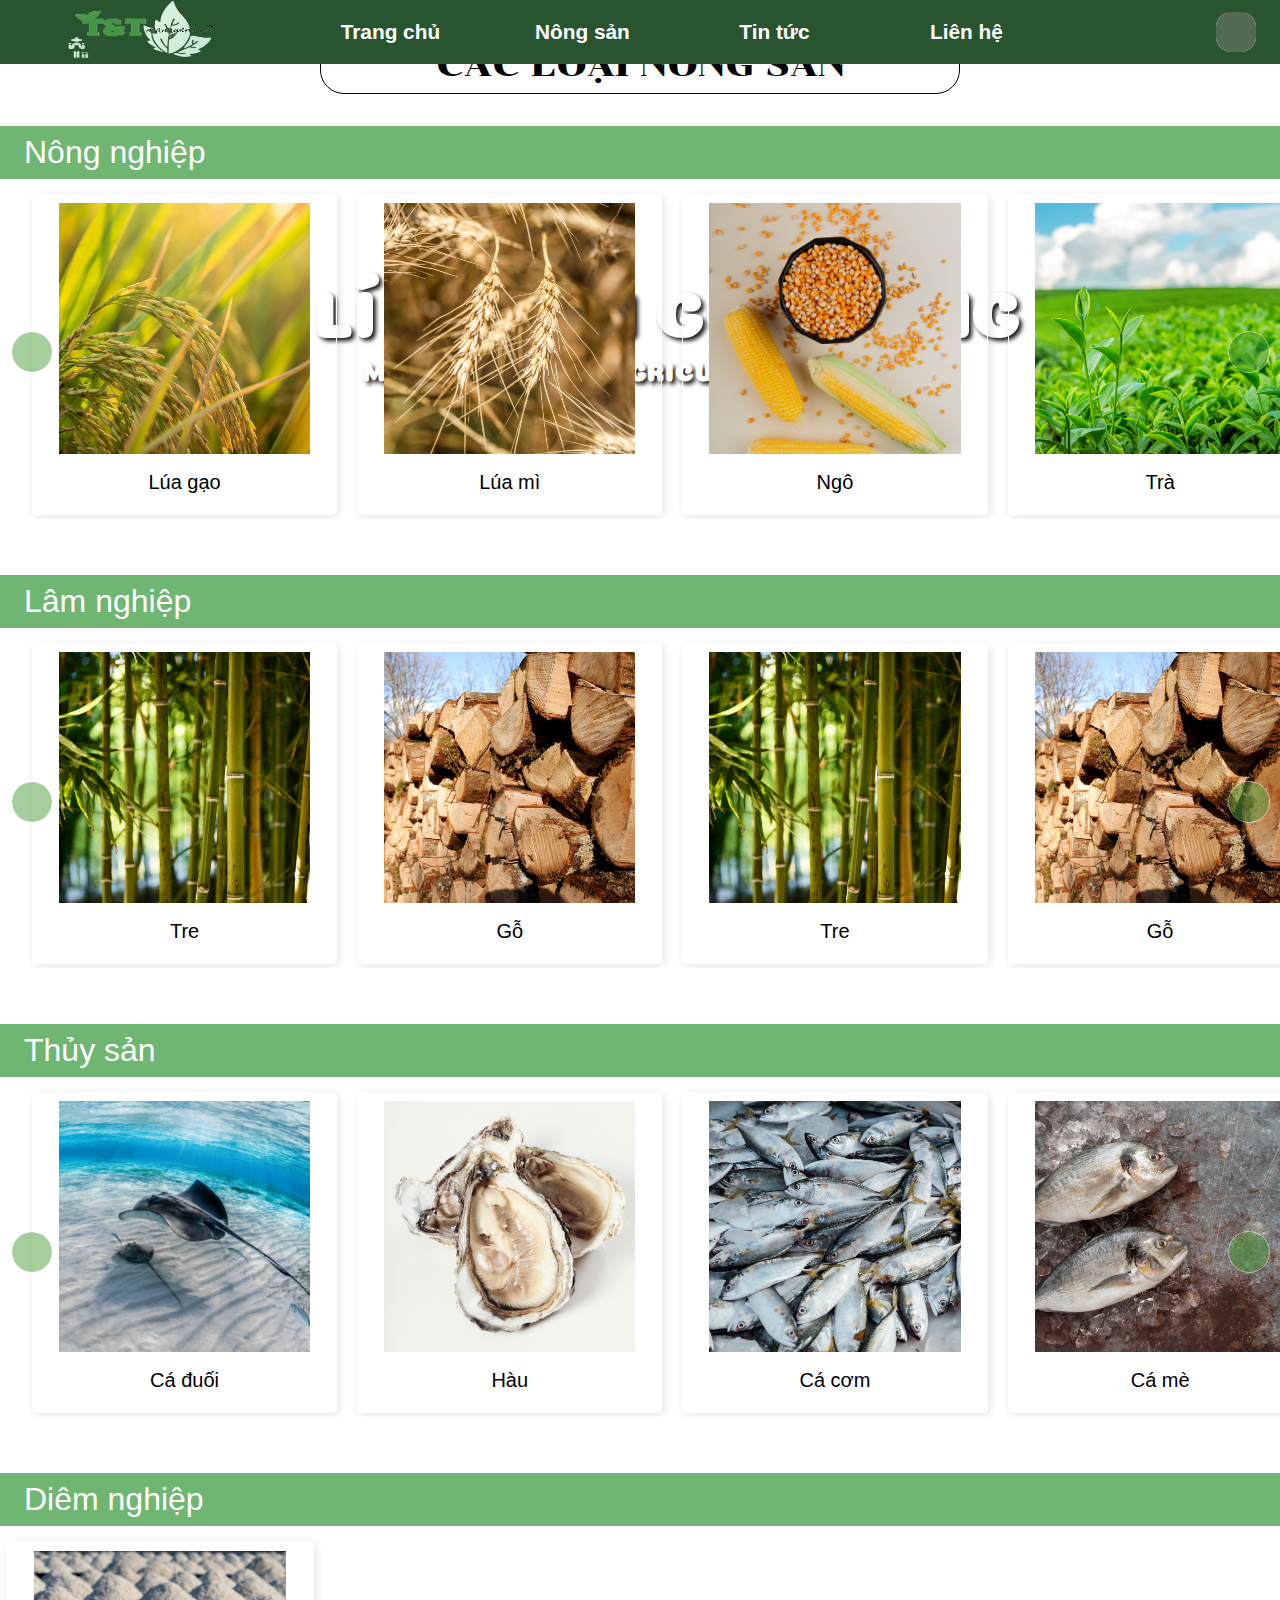
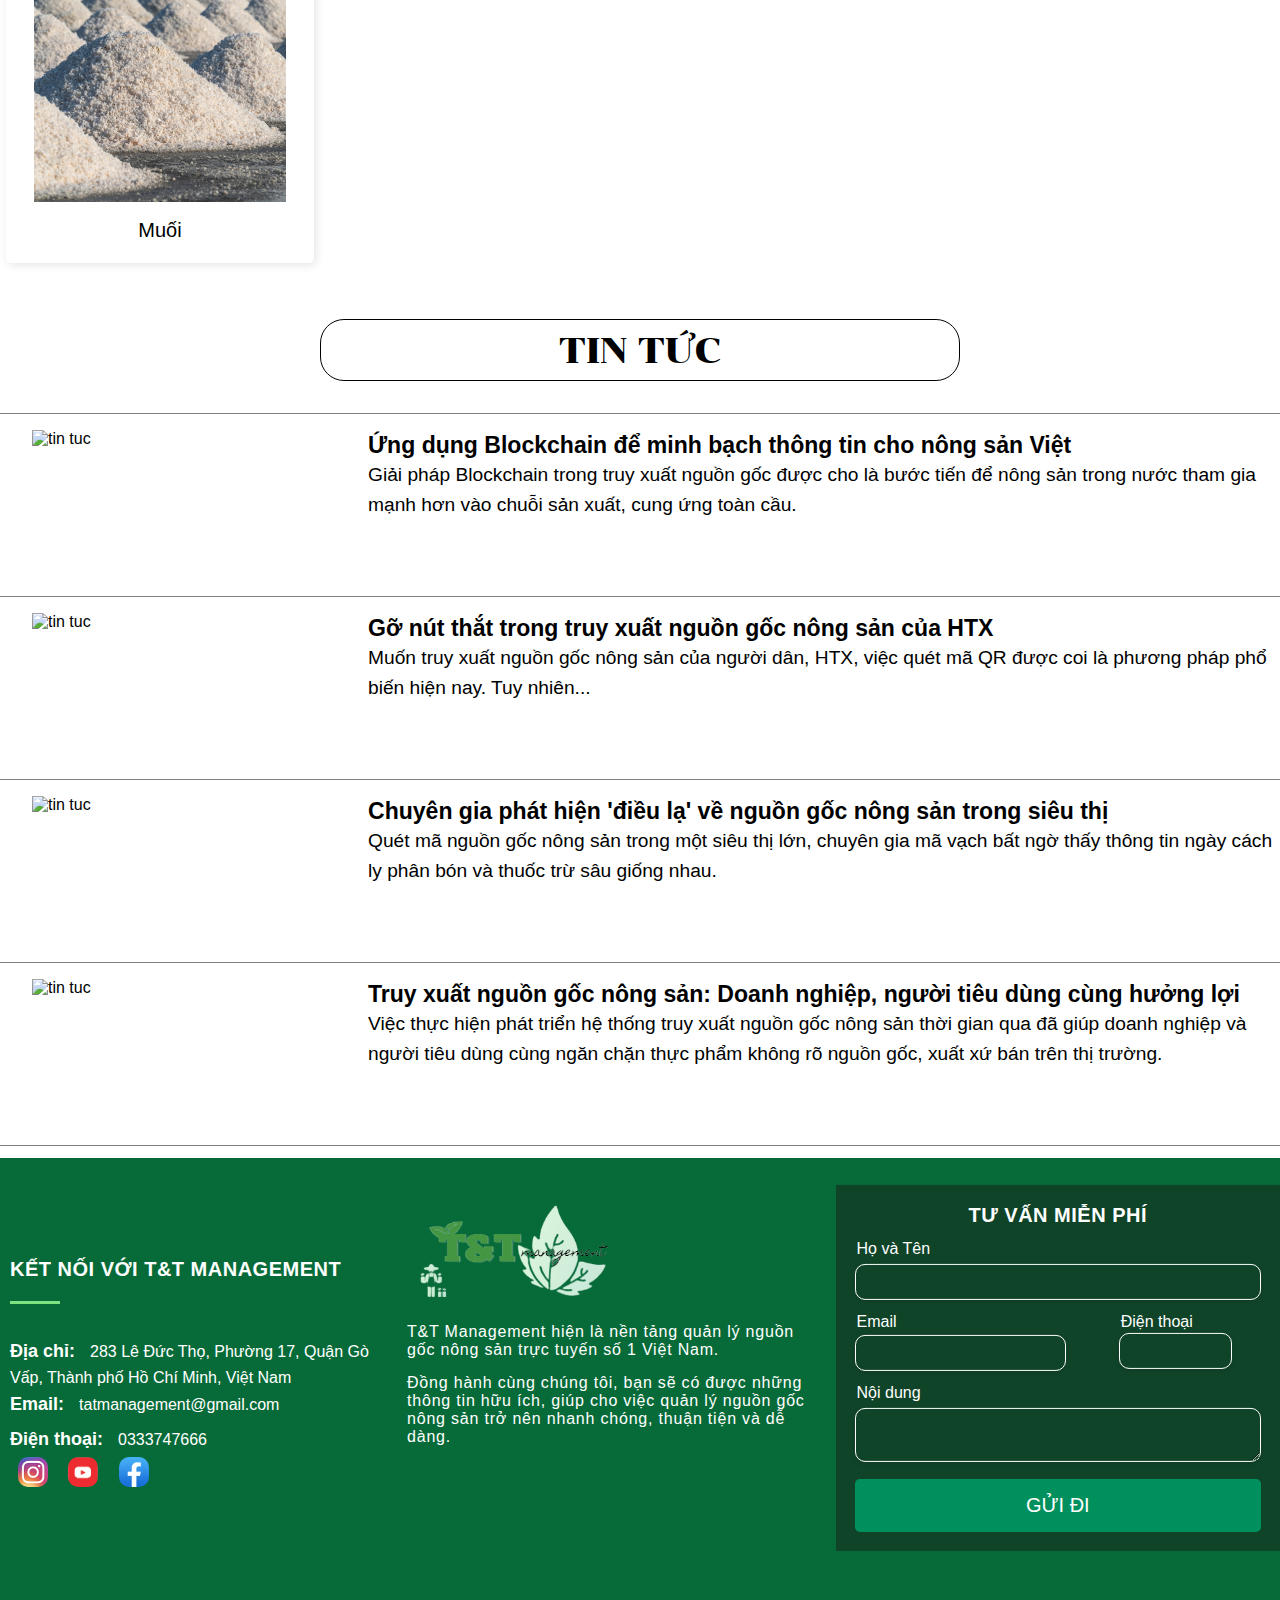
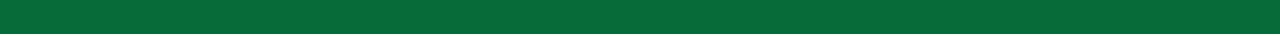
==== index.html @ 68977197 "vegbox" ====
<!DOCTYPE html>
<html>
    <head>
        <title>QUẢN LÍ NGUỒN GỐC NÔNG SẢN</title>
        <meta charset="UTF-8">
        <meta name="keywords" content="nông sản, quản lí nguồn gốc nông sản">
        <meta http-equiv="X-UA-Compatible" content="IE=edge">
        <meta name="viewport" content="width=device-width, initial-scale=1">
        <link rel="shortcut icon" href="assets/images/main-logo.png">
        <script src="https://kit.fontawesome.com/34b4244ac8.js" crossorigin="anonymous"></script>
        <link rel="stylesheet" href="assets/css/index.css">
        <script src="https://code.jquery.com/jquery-3.7.0.js" integrity="sha256-JlqSTELeR4TLqP0OG9dxM7yDPqX1ox/HfgiSLBj8+kM=" crossorigin="anonymous"></script>
    </head>

    <body>
       <header class="flex">
            <input type="checkbox" id="check">
            <label for="check" class="menu-button">
                <i class="fa-solid fa-bars" id="open"></i>
                <i class="fa-solid fa-xmark" id="close"></i>
            </label>
            <div class="main-logo">
                <img src="assets/images/main-logo.png" alt="LOGO-IMG">
            </div>
            <nav>
                <ul class="menu flex">
                    <li><a href="index.html">Trang chủ</a></li>
                    <li>
                        <a href="#">Nông sản</a>
                        <ul class="list">
                            <li><a href="#nong">Nông nghiệp</a></li>
                            <li><a href="#lam">Lâm nghiệp</a></li>
                            <li><a href="#thuy">Thủy sản</a></li>
                            <li><a href="#diem">Diêm nghiệp</a></li>
                        </ul>
                    </li>
                    <li><a href="news.html">Tin tức</a></li>
                    <li><a href="contact.html">Liên hệ</a></li>
                </ul>
            </nav>
            <div class="search-space">
                <form class="search-form">
                    <input class="search-input" type="text" name="search" placeholder="Tìm kiếm">
                    <button class="search-button" type="submit">
                        <i class="fa-solid fa-magnifying-glass" style="color: #ffffff;"></i>
                    </button>
                </form>                  
            </div>
       </header>
       <section class="intro">
            <div class="title">
                <div class="vn-title">QUẢN LÍ NGUỒN GỐC NÔNG SẢN</div>
                <div class="el-title">MANAGEMENT OF AGRICULTURAL ORIGIN</div>
            </div>
       </section>
       <section class="agri">
       <div class="sep">CÁC LOẠI NÔNG SẢN</div>
        <div class="veg box" id="nong">
            <div class="veg-title">Nông nghiệp</div>
            <div class="vegContainer">
                <div class="vegSlider">
                    <div class="vegitems flex">
                        <div class="col">
                                <a target="_blank" href="https://niengiamnongnghiep.vn/cay-lua-co-nguon-goc-tu-dau.html#:~:text=B%E1%BA%AFt%20%C4%91%E1%BA%A7u%20t%E1%BB%AB%20Trung%20Qu%E1%BB%91c%20v%C3%A0%20c%C3%A1c%20khu,T%C3%A2y%20Ban%20Nha%20%C4%91%E1%BA%BFn%20Trung%20v%C3%A0%20Nam%20M%E1%BB%B9.">
                                    <div class="box-image">
                                        <img src="assets/images/nông nghiệp/piece-golden-rice-rice-waiting-be-harvested.jpg" alt="Lúa">
                                    </div>
                                    <div class="box-content">Lúa gạo</div>                           
                                </a>
                        </div>
                        <div class="col">
                                <a target="_blank" href="https://vi.wikipedia.org/wiki/L%C3%BAa_m%C3%AC">
                                    <div class="box-image">
                                        <img src="assets/images/nông nghiệp/ears-wheat-close-up-field-concept-farming-nature.jpg" alt="Lúa mì">
                                    </div>
                                    <div class="box-content">Lúa mì</div>                           
                                </a>
                        </div>
                        <div class="col">
                                <a target="_blank" href="https://vi.wikipedia.org/wiki/Ng%C3%B4#:~:text=C%C3%A2y%20ng%C3%B4%20%C4%91%C6%B0%E1%BB%A3c%20du%20nh%E1%BA%ADp%20v%C3%A0o%20Vi%E1%BB%87t%20Nam,v%C3%A0%20c%C3%A1c%20v%C3%B9ng%20ph%E1%BB%A5%20c%E1%BA%ADn%29.%20%5Bc%E1%BA%A7n%20d%E1%BA%ABn%20ngu%E1%BB%93n%5D">
                                    <div class="box-image">
                                        <img src="assets/images/nông nghiệp/top-view-pot-full-corn-seeds-corns-white-surface.jpg" alt="Ngô">
                                    </div>
                                    <div class="box-content">Ngô</div>                           
                                </a>
                        </div>
                        <div class="col">
                                <a target="_blank" href="https://olongha.com/nguon-goc-cua-tra/">
                                    <div class="box-image">
                                        <img src="assets/images/nông nghiệp/green-tea-bud-leaves-green-tea-plantations-morning.jpg" alt="Trà">
                                    </div>
                                    <div class="box-content">Trà</div>                           
                                </a>
                        </div>
                    </div> 
                    <div class="vegitems flex">
                        <div class="col">
                                <a target="_blank" href="https://vi.wikipedia.org/wiki/L%C3%BAa_m%C3%AC">
                                    <div class="box-image">
                                        <img src="assets/images/nông nghiệp/ears-wheat-close-up-field-concept-farming-nature.jpg" alt="Lúa mì">
                                    </div>
                                    <div class="box-content">Lúa mì</div>                           
                                </a>
                        </div>
                        <div class="col">
                            <a target="_blank" href="https://niengiamnongnghiep.vn/cay-lua-co-nguon-goc-tu-dau.html#:~:text=B%E1%BA%AFt%20%C4%91%E1%BA%A7u%20t%E1%BB%AB%20Trung%20Qu%E1%BB%91c%20v%C3%A0%20c%C3%A1c%20khu,T%C3%A2y%20Ban%20Nha%20%C4%91%E1%BA%BFn%20Trung%20v%C3%A0%20Nam%20M%E1%BB%B9.">
                                <div class="box-image">
                                    <img src="assets/images/nông nghiệp/piece-golden-rice-rice-waiting-be-harvested.jpg" alt="Lúa">
                                </div>
                                <div class="box-content">Lúa gạo</div>                           
                            </a>
                        </div>
                        <div class="col">
                            <a target="_blank" href="https://olongha.com/nguon-goc-cua-tra/">
                                <div class="box-image">
                                    <img src="assets/images/nông nghiệp/green-tea-bud-leaves-green-tea-plantations-morning.jpg" alt="Trà">
                                </div>
                                <div class="box-content">Trà</div>                           
                            </a>
                        </div>
                        <div class="col">
                                <a target="_blank" href="https://vi.wikipedia.org/wiki/Ng%C3%B4#:~:text=C%C3%A2y%20ng%C3%B4%20%C4%91%C6%B0%E1%BB%A3c%20du%20nh%E1%BA%ADp%20v%C3%A0o%20Vi%E1%BB%87t%20Nam,v%C3%A0%20c%C3%A1c%20v%C3%B9ng%20ph%E1%BB%A5%20c%E1%BA%ADn%29.%20%5Bc%E1%BA%A7n%20d%E1%BA%ABn%20ngu%E1%BB%93n%5D">
                                    <div class="box-image">
                                        <img src="assets/images/nông nghiệp/top-view-pot-full-corn-seeds-corns-white-surface.jpg" alt="Ngô">
                                    </div>
                                    <div class="box-content">Ngô</div>                           
                                </a>
                        </div>   
                    </div>
                    <div class="vegitems flex">
                        <div class="col">
                            <a target="_blank" href="https://olongha.com/nguon-goc-cua-tra/">
                                <div class="box-image">
                                    <img src="assets/images/nông nghiệp/green-tea-bud-leaves-green-tea-plantations-morning.jpg" alt="Trà">
                                </div>
                                <div class="box-content">Trà</div>                           
                            </a>
                        </div>
                        <div class="col">
                                <a target="_blank" href="https://vi.wikipedia.org/wiki/L%C3%BAa_m%C3%AC">
                                    <div class="box-image">
                                        <img src="assets/images/nông nghiệp/ears-wheat-close-up-field-concept-farming-nature.jpg" alt="Lúa mì">
                                    </div>
                                    <div class="box-content">Lúa mì</div>                           
                                </a>
                        </div>
                        <div class="col">
                            <a target="_blank" href="https://niengiamnongnghiep.vn/cay-lua-co-nguon-goc-tu-dau.html#:~:text=B%E1%BA%AFt%20%C4%91%E1%BA%A7u%20t%E1%BB%AB%20Trung%20Qu%E1%BB%91c%20v%C3%A0%20c%C3%A1c%20khu,T%C3%A2y%20Ban%20Nha%20%C4%91%E1%BA%BFn%20Trung%20v%C3%A0%20Nam%20M%E1%BB%B9.">
                                <div class="box-image">
                                    <img src="assets/images/nông nghiệp/piece-golden-rice-rice-waiting-be-harvested.jpg" alt="Lúa">
                                </div>
                                <div class="box-content">Lúa gạo</div>                           
                            </a>
                        </div>
                        <div class="col">
                                <a target="_blank" href="https://vi.wikipedia.org/wiki/Ng%C3%B4#:~:text=C%C3%A2y%20ng%C3%B4%20%C4%91%C6%B0%E1%BB%A3c%20du%20nh%E1%BA%ADp%20v%C3%A0o%20Vi%E1%BB%87t%20Nam,v%C3%A0%20c%C3%A1c%20v%C3%B9ng%20ph%E1%BB%A5%20c%E1%BA%ADn%29.%20%5Bc%E1%BA%A7n%20d%E1%BA%ABn%20ngu%E1%BB%93n%5D">
                                    <div class="box-image">
                                        <img src="assets/images/nông nghiệp/top-view-pot-full-corn-seeds-corns-white-surface.jpg" alt="Ngô">
                                    </div>
                                    <div class="box-content">Ngô</div>                           
                                </a>
                        </div>
                        
                    </div>
                </div>
            </div>
            
            <div class="btn flex">
                <i id="left" class="fa-solid fa-angle-left"></i>
                <i id="right" class="fa-solid fa-angle-right"></i>
            </div>
        </div>
        <div class="veg box" id="lam">
                <div class="veg-title" >Lâm nghiệp</div>
                <div class="vegContainertwo">
                    <div class="vegSlidertwo">
                        <div class="vegitemstwo flex">
                            <div class="col">
                                <a target="_blank" href="https://khbvptr.vn/cay-tre/">
                                    <div class="box-image">
                                        <img src="assets/images/lâm nghiệp/green-bamboo-forest-daylight.jpg" alt="Tre">
                                    </div>
                                    <div class="box-content">Tre</div>                           
                                </a>
                            </div>
                            <div class="col">
                                <a target="_blank" href="https://vi.wikipedia.org/wiki/G%E1%BB%97">
                                    <div class="box-image">
                                        <img src="assets/images/lâm nghiệp/stack-lot-chopped-firewood-ready-cold-winter.jpg" alt="Gỗ">
                                    </div>
                                    <div class="box-content">Gỗ</div>                           
                                </a>
                            </div>
                            <div class="col">
                                <a target="_blank" href="https://khbvptr.vn/cay-tre/">
                                    <div class="box-image">
                                        <img src="assets/images/lâm nghiệp/green-bamboo-forest-daylight.jpg" alt="Tre">
                                    </div>
                                    <div class="box-content">Tre</div>                           
                                </a>
                            </div>
                            <div class="col">
                                <a target="_blank" href="https://vi.wikipedia.org/wiki/G%E1%BB%97">
                                    <div class="box-image">
                                        <img src="assets/images/lâm nghiệp/stack-lot-chopped-firewood-ready-cold-winter.jpg" alt="Gỗ">
                                    </div>
                                    <div class="box-content">Gỗ</div>                           
                                </a>
                            </div>
                        </div> 
                        <div class="vegitemstwo flex">
                            <div class="col">
                                <a target="_blank" href="https://khbvptr.vn/cay-tre/">
                                    <div class="box-image">
                                        <img src="assets/images/lâm nghiệp/green-bamboo-forest-daylight.jpg" alt="Tre">
                                    </div>
                                    <div class="box-content">Tre</div>                           
                                </a>
                            </div>
                            <div class="col">
                                <a target="_blank" href="https://vi.wikipedia.org/wiki/G%E1%BB%97">
                                    <div class="box-image">
                                        <img src="assets/images/lâm nghiệp/stack-lot-chopped-firewood-ready-cold-winter.jpg" alt="Gỗ">
                                    </div>
                                    <div class="box-content">Gỗ</div>                           
                                </a>
                            </div>
                            <div class="col">
                                <a target="_blank" href="https://khbvptr.vn/cay-tre/">
                                    <div class="box-image">
                                        <img src="assets/images/lâm nghiệp/green-bamboo-forest-daylight.jpg" alt="Tre">
                                    </div>
                                    <div class="box-content">Tre</div>                           
                                </a>
                            </div>
                            <div class="col">
                                <a target="_blank" href="https://vi.wikipedia.org/wiki/G%E1%BB%97">
                                    <div class="box-image">
                                        <img src="assets/images/lâm nghiệp/stack-lot-chopped-firewood-ready-cold-winter.jpg" alt="Gỗ">
                                    </div>
                                    <div class="box-content">Gỗ</div>                           
                                </a>
                            </div>
                        </div>
                        <div class="vegitemstwo flex">
                            <div class="col">
                                <a target="_blank" href="https://khbvptr.vn/cay-tre/">
                                    <div class="box-image">
                                        <img src="assets/images/lâm nghiệp/green-bamboo-forest-daylight.jpg" alt="Tre">
                                    </div>
                                    <div class="box-content">Tre</div>                           
                                </a>
                            </div>
                            <div class="col">
                                <a target="_blank" href="https://vi.wikipedia.org/wiki/G%E1%BB%97">
                                    <div class="box-image">
                                        <img src="assets/images/lâm nghiệp/stack-lot-chopped-firewood-ready-cold-winter.jpg" alt="Gỗ">
                                    </div>
                                    <div class="box-content">Gỗ</div>                           
                                </a>
                            </div>
                            <div class="col">
                                <a target="_blank" href="https://khbvptr.vn/cay-tre/">
                                    <div class="box-image">
                                        <img src="assets/images/lâm nghiệp/green-bamboo-forest-daylight.jpg" alt="Tre">
                                    </div>
                                    <div class="box-content">Tre</div>                           
                                </a>
                            </div>
                            <div class="col">
                                <a target="_blank" href="https://vi.wikipedia.org/wiki/G%E1%BB%97">
                                    <div class="box-image">
                                        <img src="assets/images/lâm nghiệp/stack-lot-chopped-firewood-ready-cold-winter.jpg" alt="Gỗ">
                                    </div>
                                    <div class="box-content">Gỗ</div>                           
                                </a>
                            </div>
                        </div>
                    </div>
                </div>
                
                <div class="btntwo flex">
                    <i id="lefttwo" class="fa-solid fa-angle-left fa-angle-left-two"></i>
                    <i id="righttwo" class="fa-solid fa-angle-right fa-angle-right-two"></i>
                </div>
        </div>
        <div class="veg box" id="thuy">
            <div class="veg-title">Thủy sản</div>
            <div class="vegContainerthree">
                <div class="vegSliderthree">
                    <div class="vegitemsthree flex">
                        <div class="col">
                            <a target="_blank" href="https://vi.wikipedia.org/wiki/Li%C3%AAn_b%E1%BB%99_C%C3%A1_%C4%91u%E1%BB%91i">
                                <div class="box-image">
                                    <img src="assets/images/thủy sản/cá đuối.jpg" alt="Cá đuối">
                                </div>
                                <div class="box-content">Cá đuối</div>                           
                            </a>
                        </div>
                        <div class="col">
                            <a target="_blank" href="https://vi.wikipedia.org/wiki/H%C3%A0u">
                                <div class="box-image">
                                    <img src="assets/images/thủy sản/fresh-oyster.jpg" alt="Hàu">
                                </div>
                                <div class="box-content">Hàu</div>                           
                            </a>
                        </div>
                        <div class="col">
                            <a target="_blank" href="https://baokhuyennong.com/ca-com/">
                                <div class="box-image">
                                    <img src="assets/images/thủy sản/mackerel-market.jpg" alt="Cá cơm">
                                </div>
                                <div class="box-content">Cá cơm</div>                           
                            </a>
                        </div>
                        <div class="col">
                            <a target="_blank" href="https://vi.wikipedia.org/wiki/C%C3%A1_m%C3%A8">
                                <div class="box-image">
                                    <img src="assets/images/thủy sản/top-view-delicious-seafood-arrangement.jpg" alt="Cá mè">
                                </div>
                                <div class="box-content">Cá mè</div>                           
                            </a>
                        </div>
                    </div> 
                    <div class="vegitemsthree flex">
                        <div class="col">
                            <a target="_blank" href="https://vi.wikipedia.org/wiki/H%C3%A0u">
                                <div class="box-image">
                                    <img src="assets/images/thủy sản/fresh-oyster.jpg" alt="Hàu">
                                </div>
                                <div class="box-content">Hàu</div>                           
                            </a>
                        </div>
                        <div class="col">
                            <a target="_blank" href="https://baokhuyennong.com/ca-com/">
                                <div class="box-image">
                                    <img src="assets/images/thủy sản/mackerel-market.jpg" alt="Cá cơm">
                                </div>
                                <div class="box-content">Cá cơm</div>                           
                            </a>
                        </div>
                        <div class="col">
                            <a target="_blank" href="https://vi.wikipedia.org/wiki/C%C3%A1_m%C3%A8">
                                <div class="box-image">
                                    <img src="assets/images/thủy sản/top-view-delicious-seafood-arrangement.jpg" alt="Cá mè">
                                </div>
                                <div class="box-content">Cá mè</div>                           
                            </a>
                        </div>
                        <div class="col">
                            <a target="_blank" href="https://vi.wikipedia.org/wiki/Li%C3%AAn_b%E1%BB%99_C%C3%A1_%C4%91u%E1%BB%91i">
                                <div class="box-image">
                                    <img src="assets/images/thủy sản/cá đuối.jpg" alt="Cá đuối">
                                </div>
                                <div class="box-content">Cá đuối</div>                           
                            </a>
                        </div>
                    </div> 
                    <div class="vegitemsthree flex">
                        <div class="col">
                            <a target="_blank" href="https://baokhuyennong.com/ca-com/">
                                <div class="box-image">
                                    <img src="assets/images/thủy sản/mackerel-market.jpg" alt="Cá cơm">
                                </div>
                                <div class="box-content">Cá cơm</div>                           
                            </a>
                        </div>
                        <div class="col">
                            <a target="_blank" href="https://vi.wikipedia.org/wiki/Li%C3%AAn_b%E1%BB%99_C%C3%A1_%C4%91u%E1%BB%91i">
                                <div class="box-image">
                                    <img src="assets/images/thủy sản/cá đuối.jpg" alt="Cá đuối">
                                </div>
                                <div class="box-content">Cá đuối</div>                           
                            </a>
                        </div>
                        <div class="col">
                            <a target="_blank" href="https://vi.wikipedia.org/wiki/C%C3%A1_m%C3%A8">
                                <div class="box-image">
                                    <img src="assets/images/thủy sản/top-view-delicious-seafood-arrangement.jpg" alt="Cá mè">
                                </div>
                                <div class="box-content">Cá mè</div>                           
                            </a>
                        </div>
                        <div class="col">
                            <a target="_blank" href="https://vi.wikipedia.org/wiki/H%C3%A0u">
                                <div class="box-image">
                                    <img src="assets/images/thủy sản/fresh-oyster.jpg" alt="Hàu">
                                </div>
                                <div class="box-content">Hàu</div>                           
                            </a>
                        </div>
                    </div> 
                </div>
            </div>
            
            <div class="btnthree flex">
                <i id="leftthree" class="fa-solid fa-angle-left fa-angle-left-three"></i>
                <i id="rightthree" class="fa-solid fa-angle-right fa-angle-right-three"></i>
            </div>
        </div>
        <div class="veg box" id="diem">
            <div class="veg-title">Diêm nghiệp</div>
            <div class="veg-content flex">
                <div class="col">
                        <a target="_blank" href="https://maybomhoachat.vn/blog/muoi-la-gi-nguon-goc-va-ung-dung-cua-muoi">
                            <div class="box-image">
                                <img src="assets/images/diêm nghiệp/salt-salt-farm-ready-harvest-thailand.jpg" alt="Muối">
                            </div>
                            <div class="box-content">Muối</div>                           
                        </a>
                </div>
            </div>  
        </div>
       </section>
       <section class="news box">
            <div class="sep">TIN TỨC</div>
            <div class="news content">
                <div class="post-item">
                        <a target="_blank" href="https://startup.vnexpress.net/tin-tuc/y-tuong-moi/ung-dung-blockchain-de-minh-bach-thong-tin-cho-nong-san-viet-3824716.html">
                            <div class="post-image" >
                                <img src="https://i1-startup.vnecdn.net/2018/10/22/2-Image-4-9383-1540204346.jpg?w=680&h=0&q=100&dpr=1&fit=crop&s=FVb9NSR6PBk82IgL7VbUOg" alt="tin tuc" />
                            </div>
                            <div class="post-content">
                                <h4>Ứng dụng Blockchain để minh bạch thông tin cho nông sản Việt</h4>
                                <p>Giải pháp Blockchain trong truy xuất nguồn gốc được cho là bước tiến để nông sản trong nước tham gia mạnh hơn vào chuỗi sản xuất, cung ứng toàn cầu.</p>
                            </div>
                        </a>
                </div>
                <div class="post-item">
                        <a target="_blank" href="https://lmhtx.phutho.gov.vn/Chuyen-muc-tin/Chi-tiet-tin/t/go-nut-that-trong-truy-xuat-nguon-goc-nong-san-cua-htx/title/37179/ctitle/540288?AspxAutoDetectCookieSupport=1">
                            <div class="post-image" >
                                <img src="https://i.vnbusiness.vn/2023/02/11/-9482-1676079380_1200x0.jpg" alt="tin tuc" />
                            </div>
                            <div class="post-content">
                                <h4>Gỡ nút thắt trong truy xuất nguồn gốc nông sản của HTX</h4>
                                <p>Muốn truy xuất nguồn gốc nông sản của người dân, HTX, việc quét mã QR được coi là phương pháp phổ biến hiện nay. Tuy nhiên...</p>
                            </div>
                        </a>
                </div>
                <div class="post-item">
                        <a target="_blank" href="https://vnexpress.net/chuyen-gia-phat-hien-dieu-la-ve-nguon-goc-nong-san-trong-sieu-thi-4381487.html">
                            <div class="post-image">
                                <img src="https://i1-vnexpress.vnecdn.net/2021/11/04/anh-doan-9168-1636021981-16360-1144-7686-1636033326.jpg?w=1020&h=0&q=100&dpr=1&fit=crop&s=7QsT4sOTQQjKysGF6FHhnw" alt="tin tuc"/>
                            </div>
                            <div class="post-content">
                                <h4>Chuyên gia phát hiện 'điều lạ' về nguồn gốc nông sản trong siêu thị</h4>
                                <p>Quét mã nguồn gốc nông sản trong một siêu thị lớn, chuyên gia mã vạch bất ngờ thấy thông tin ngày cách ly phân bón và thuốc trừ sâu giống nhau.</p>
                            </div>
                        </a>
                </div>
                <div class="post-item">
                        <a target="_blank" href="https://namdinh.gov.vn/portal/Pages/2020-11-26/Truy-xuat-nguon-goc-nong-san-Doanh-nghiep-nguoi-tiiiguwu.aspx">
                            <div class="post-image" >
                                <img src="http://media.vietq.vn/files/HanHien/2020/11/23/truy-xuat-nguon-goc-nong-san-doanh-nghiep-nguoi-tieu-dung-cung-huong-loi.jpg" alt="tin tuc" />
                            </div>
                            <div class="post-content">
                                <h4>Truy xuất nguồn gốc nông sản: Doanh nghiệp, người tiêu dùng cùng hưởng lợi</h4>
                                <p>Việc thực hiện phát triển hệ thống truy xuất nguồn gốc nông sản thời gian qua đã giúp doanh nghiệp và người tiêu dùng cùng ngăn chặn thực phẩm không rõ nguồn gốc, xuất xứ bán trên thị trường.</p>
                            </div>
                        </a>
                </div>
            </div>
            </div>
       </section>
       <footer>
        <div class="inf">
            <h4>Kết nối với T&T MANAGEMENT</h4>
            <div class="line-footer"></div>
            <div class="inf-item"><span>Địa chỉ: </span>283 Lê Đức Thọ, Phường 17, Quận Gò Vấp, Thành phố Hồ Chí Minh, Việt Nam</div>
            <div class="inf-item"><span>Email: </span>tatmanagement@gmail.com</div>
            <div class="inf-item"><span>Điện thoại: </span>0333747666</div>
            <div class="media">
                <a target="_blank" class="media-item" href="https://www.instagram.com/tringuyen_2808/"><img src="assets/images/Instagram.jpg" alt="IG"></a>
                <a target="_blank" class="media-item" href="https://www.youtube.com/@KENHVTC16"><img src="assets/images/youtube.png" alt="YTB"></a>
                <a target="_blank" class="media-item" href="https://www.facebook.com/nmt28082004/"><img src="assets/images/Facebook.jpg" alt="FB"></a>
            </div>
        </div>
        <div class="introduce">
            <div class="intro-img"><img src="assets/images/main-logo.png " alt="logo"></div>
            <div class="intro-content">
                <p>T&T Management hiện là nền tảng quản lý nguồn gốc nông sản trực tuyến số 1 Việt Nam.</p>
                <p>Đồng hành cùng chúng tôi, bạn sẽ có được những thông tin hữu ích, giúp cho việc quản lý nguồn gốc nông sản trở nên nhanh chóng, thuận tiện và dễ dàng.</p>
            </div>
        </div>
        <div class="advise">
            <h4>TƯ VẤN MIỄN PHÍ</h4>
            <div class="name box">
                <div class="title">Họ và Tên</div>
                <input type="text" class="input" id="name-input">
            </div>
            <div class="contact box">
                <div class="email">
                    <div class="title">Email</div>
                    <input type="email" class="input" id="email-input">
                </div>
                <div class="phone">
                    <div class="title">Điện thoại</div>
                    <input type="tel" id="phone-input" class="input">
                </div>
            </div>
            <div class="idea box">
                <div class="title">Nội dung</div>
                <textarea class="input" id="idea-input"></textarea>
            </div>
            <button class="send-button">GỬI ĐI</button>
        </div>
       <div class="backtop flex">
            <i class="fa-solid fa-angle-up"></i>
       </div>
    </footer>
    </body>

        <!-- JS -->
     <script src="assets/js/index.js"></script>
     <script>
         // BACK TO TOP
     var showBackTop = 300;
     $(document).ready(function() {
         $(window).scroll(function() {
             if($(this).scrollTop() >= showBackTop){
                 $('.backtop').fadeIn();
             } else {
                 $('.backtop').fadeOut();
             }
         });
         $('.backtop').click(function(){
             $('html, body').animate({scrollTop: 0 }, 800);
         });
     });
    </script>
   


</html>
---- assets/css/index.css ----
html {
  font-family: "Roboto", Helvetica, sans-serif;
}
:root {
  --height-header: 4rem;
  --width-header: 10rem;
  --t1-size: 2.7rem;
  --t2-size: 2.3rem;
  --t3-size: 2rem;
  --t4-size: 1.5rem;
  --search-size: 2.5rem;
}
* {
  margin: 0;
  padding: 0;
  box-sizing: border-box;
}
@font-face {
  font-family: chonburi;
  src: url(../font/Chonburi-Regular.ttf);
}

@font-face {
  font-family: coiny;
  src: url(../font/Coiny-Regular.ttf);
}
.flex {
  display: flex;
}

    /* HEADER */
header {
  width: 100%;
  padding: 2rem;
  /* height: var(--height-header); */
  background-color: #285430 ;
  z-index: 1;
  position: fixed;
  top: 0;
}
#check{
  display: none;
  position: absolute;
  left: 5%;
  top: 50%;
  transform: translateY(-50%);
  z-index: 100;
}
    /* NÚT MENU */
.menu-button {
  height: 2rem;
  width: 2rem;
  display: none;
  /* display: flex;
  justify-content: center;
  align-items: center;
  text-align: center; */
  position: absolute;
  left: 5%;
  top: 50%;
  transform: translateY(-50%);
  cursor: pointer;
  /* border: 1px solid #fff; */
  border-radius: 5px;
  font-size: 1.5rem;
  color: #ffffff;
}
/* .menu-button i{
  width: 100%;
  height: 100%;
} */

    /* LOGO */
.main-logo {
  position: absolute;
  top: 50%;
  left: 5%;
  transform: translateY(-50%);
}
.main-logo img {
  width: var(--width-header);
  height: var(--height-header);
}

    /* ĐIỀU HƯỚNG */
.menu {
  /* font-weight: bolder; */
  width: 60%;
  height: 100%;
  position: absolute;
  top: 50%;
  right: 50%;
  transform: translate(55%,-50%);  
}
.menu > li {
  width: 25%;
  position: relative;
  list-style-type: none;
  /* width: 10rem; */
  line-height: var(--height-header);
  text-align: center;
}
.menu a {
  font-size: 1.3rem;
  font-weight: bold;
  color: #fff;
  text-decoration: none;
  /* display: flex; */
  align-items: center;
  justify-content: center;
  width: 100%;
  height: 100%;
  top: 50%;
}
.menu > li:hover > a{
  background-color:  #307c31;

}
.list{
    width: 100%;
    line-height: 3.5rem;
    background-color: rgba(143, 234, 134, 0.877);
    list-style-type: none;
    padding: 0;
    text-align: center;
    position: absolute;
    left: 0;
    right: 0;
    display: none;
}
.list a{
    color: #264f2f;
    padding: 3px;
}
ul.menu >li:hover .list{
    display: block;
}
.list li:hover{
  background-color: rgb(98, 185, 90);
}
/* THANH TIM KIEM */
.search-space {
  padding: 0.5rem;
  position: absolute;
  right: 1rem;
  top: 50%;
  transform: translateY(-50%);
}
.search-form {
  border: none;
  border-radius: 15px;
  position: relative;
    display: flex;
    justify-content: center;
    text-align: center;
    width: var(--search-size);
    height: var(--search-size);
    overflow: hidden;
    transition: all 0.3s ease;
  }
  .search-input{
    width: 100%;
    height: 100%;
    padding: 10px 80px 10px 10px;
    outline: none;
    font-size: 0.8rem;
  }
  .search-button{
    width: var(--search-size);
    height: var(--search-size);
    font-size: 20px;
    background-color: rgb(83, 106, 83);
    border: none;
    outline: none;
    position: absolute;
    top: 0;
    right: 0;
  }
  .search-form:hover{
    width: 200px;
  }
  /* .search-input {
    padding: 0.5rem;
    border: none;
    border-radius: 20px;
    outline: none;
    box-shadow: 0 2px 5px rgba(0, 0, 0, 0.1);
    transition: box-shadow 0.3s;
  }
  .search-input:focus {
    box-shadow: 0 2px 10px rgba(0, 0, 0, 0.2);
  }
  .search-button {
    background-color: #555;
    color: #fff;
    border: none;
    border-radius: 20px;
    padding: 10px 20px;
    margin-left: 10px;
    cursor: pointer;
    transition: background-color 0.3s;
  }     */

  .search-button:hover {
    background-color: #777;
  } */

  /* GIOI THIEU */
  .intro {
    width: 100%;
    height: 60rem;
    background: url(../images/vegetables-basket-sunlight2.jpg) top center;
    background-repeat: no-repeat;
    background-size: cover;
    position: relative;
  } 

  .intro .title { /*Tieu de*/
    width: 100%;
    color: #fff;
    font-size: 4rem;
    font-weight: 600;
    font-family: coiny, Times, serif;
    text-align: center;
    text-shadow: 3px 3px 4px rgba(0, 0, 0, 0.9);
    position: absolute;
    top: 30%;
    left: 50%;
    transform: translateX(-50%);
    
  }
  .el-title {
    font-size: 1.5rem;
    padding-top: 1rem;
    letter-spacing: 1px;
  }
  /* CÁC LOẠI NÔNG SẢN */
  .agri {
    position: relative;
    top: 2rem;
  }

  .sep { /*Phần chữ phân cách (separation)*/
    margin-bottom: 2rem;
    width: 50%;
    padding: 0.5rem;
    position: relative;
    left: 50%;
    transform: translateX(-50%);
    text-align: center;
    font-size: var(--t2-size);
    font-family: chonburi, Times, serif;
    border: 1px solid black;
    border-radius: 1.5rem;

  }

  .veg.box { /*Các bảng nông sản*/
    margin-top: 1rem;
    margin-bottom: 3.5rem;
  }

  .veg-title {
    background-color: #70b673;
    font-size: var(--t3-size);
    color:#fff;
    padding: 0.5rem;
    padding-left: 1.5rem;
  }

  /* Nông Sản */
  .vegContainer {
    overflow: hidden;
  }

  .vegSlider {
    position: relative;
    height: 340px;
    transition: all 0.5s ease;
  }

  .vegitems > .col {
    width: 100%;
    padding: 0 26px;
    margin: 0 10px;
  }

  .vegitems:first-child {
    margin-left: 2%;
  }

  .vegitems:nth-child(2) {
    transform: translateX(100%);
    padding-left: 46px;

  }
  .vegitems:nth-child(3) {
    transform: translateX(200%);
    padding-left: 52px;
  }

  .vegitems {
    margin-top: 15px;
    position: absolute;
    scroll-behavior: smooth;
  }

  .vegitems img {
    width: 100%;
  }

  .vegitems a {
    margin-top: 0.5rem;
    text-decoration: none;
  }

  .btn {
    position: absolute;
    top: 300px;
    justify-content:space-between;
    width: 100%;
  }

  .btn i {
    color: white;
    outline: 1px solid white;
    cursor: pointer;
    opacity: 0.5;
    border-radius: 50%;
    background-color: #4E9F3D;
    width: 40px;
    height: 40px;
    line-height: 40px;
    text-align: center;
  }
  .btn #left {
    transform: translateX(12px);
  }
  .btn #right {
    transform: translateX(-11px);
  }

  .btn i:hover {
    opacity: 1;
  }

    /* Lâm nghiệp */
  .vegContainertwo {
    overflow: hidden;
  }

  .vegSlidertwo {
    position: relative;
    height: 340px;
    transition: all 0.5s ease;
  }

  .vegitemstwo > .col {
    width: 100%;
    padding: 0 26px;
    margin: 0 10px;
  }

  .vegitemstwo:first-child {
    margin-left: 2%;
  }

  .vegitemstwo:nth-child(2) {
    transform: translateX(100%);
    padding-left: 46px;

  }
  .vegitemstwo:nth-child(3) {
    transform: translateX(200%);
    padding-left: 52px;
  }

  .vegitemstwo {
    margin-top: 15px;
    position: absolute;
    scroll-behavior: smooth;
  }

  .vegitemstwo img {
    width: 100%;
  }

  .vegitemstwo a {
    margin-top: 0.5rem;
    text-decoration: none;
  }
  
  .btntwo {
    position: absolute;
    top: 750px;
    justify-content:space-between;
    width: 100%;
  }
  .btntwo i {
    color: white;
    outline: 1px solid white;
    cursor: pointer;
    opacity: 0.5;
    border-radius: 50%;
    background-color: #4E9F3D;
    width: 40px;
    height: 40px;
    line-height: 40px;
    text-align: center;
  }
  .btntwo #lefttwo {
    transform: translateX(12px);
  }
  .btntwo #righttwo {
    transform: translateX(-11px);
  }
  .btntwo i:hover {
    opacity: 1;
  }


  /* Thủy Sản */
  .vegContainerthree {
    overflow: hidden;
  }

  .vegSliderthree {
    position: relative;
    height: 340px;
    transition: all 0.5s ease;
  }

  .vegitemsthree > .col {
    width: 100%;
    padding: 0 26px;
    margin: 0 10px;
  }

  .vegitemsthree:first-child {
    margin-left: 2%;
  }

  .vegitemsthree:nth-child(2) {
    transform: translateX(100%);
    padding-left: 46px;

  }
  .vegitemsthree:nth-child(3) {
    transform: translateX(200%);
    padding-left: 52px;
  }

  .vegitemsthree {
    margin-top: 15px;
    position: absolute;
    scroll-behavior: smooth;
  }

  .vegitemsthree img {
    width: 100%;
  }

  .vegitemsthree a {
    margin-top: 0.5rem;
    text-decoration: none;
  }

  .btnthree {
    position: absolute;
    top: 1200px;
    justify-content:space-between;
    width: 100%;
  }

  .btnthree i {
    color: white;
    outline: 1px solid white;
    cursor: pointer;
    opacity: 0.5;
    border-radius: 50%;
    background-color: #4E9F3D;
    width: 40px;
    height: 40px;
    line-height: 40px;
    text-align: center;
  }
  .btnthree #leftthree {
    transform: translateX(12px);
  }
  .btnthree #rightthree {
    transform: translateX(-11px);
  }

  .btnthree i:hover {
    opacity: 1;
  }


  .veg-content {
    margin-top: 15px;
    position: relative;
  }

  .col {
    box-shadow: 2px 2px 10px #0000001c ;
    border: 1px solid white;
    border-radius: 5px;
    width:24%;
    margin-right: 1%;
    padding: 0 10px;
    /* overflow: hidden; */
    box-sizing: border-box;
    scroll-behavior: smooth;
  }
  .col:last-child{
    margin-right: 0.5%;
  }
  .col:first-child{
    margin-left: 0.5%;
  }
  .box-image {
    text-align: center;
    margin-top: 3%;
    overflow: hidden;
  }

  .box-image img {
    width: 15.7rem;
    height: 15.7rem;
    object-fit: cover;
  }

  .box-image img:hover {
    transition: transform .6s;
    transform: scale(1.2);
  }

  .box-content {
    background-color: white;
    padding: 0 10px 20px;
    color: black;
    font-size: 1.25rem;
    text-align: center;
    margin-top: 0.8rem;
  }

  .veg-content a {
    margin-top: 0.5rem;
    text-decoration: none;
  }
  .content a {
    margin-top: 0.5rem;
    text-decoration: none;
  }
  
  /* TIN TỨC */
  .news.box {
    position: relative;
    top: 2rem;
  }
  /* .news-title {
    width: 27rem;
    padding: 0.5rem;
    position: relative;
    left: 50%;
    transform: translateX(-50%);
    text-align: center;
    font-size: var(--t2-size);
    font-family: chonburi, Times, serif;
    border: 1px solid black;
    border-radius: 1.5rem;
  } */
  .news.content {
    /* position: absolute;
    left: 50%;
    transform: translateX(-50%) ;
    width: 70%; */
    margin-top: 1.5rem;
    /* background-color: #CCCCCC; */
    display: block;
    /* display: flex; */
  }
  .post-item{
    display: grid;
    border-bottom: 1px solid gray;
    padding: 0.5rem 0 1rem 0;
  }
  .post-item:first-child{
    border-top: 1px solid gray;
  }
  /* .post-image{
    width: 30%;
    margin-right: 5rem;
  } */
  .post-item a{
    color: black;
  }
  .post-item a h4{
    font-size: larger;
    transition: color 0.2s ease;
  }
  .post-item a h4:hover{
    color: #3ecf59;
  }
  .post-image img{
    width: 25%;
    height: 150px;
    object-fit: cover;
    float: left;
    margin: 0 1rem 0 2rem;
  }
  .post-content{
    line-height: 30px;
    font-size: 1.2rem;
  }
  /* .post-item{
    box-shadow: 2px 2px 10px #0000001c ;
    border: 1px solid white;
    border-radius: 5px;
    width:24%;
    margin-right: 1%;
    padding: 5px 5px;
  }
  .post-image{
    text-align: center;
  }
  .post-image img{
    width: 100%;
    height: 250px;
    object-fit: cover;
  } */
  /* FOOTER */
  footer {
    position: relative;
    top: 2rem;
    display:flex;
    background-color: rgba(7, 107, 57,1);
    padding: 100px 0 10px 10px;
    box-sizing: border-box;
    color: #ffffff;
  }
  .inf{
    width: 30%;
  }
  footer h4{
    font-size: 20px;
    font-weight: 100px;
    letter-spacing: 0.5px;
    text-transform: uppercase ;
  }
  .line-footer{
    width: 50px;
    height: 3px;
    background-color: #7ce380;
    margin-bottom: 30px;
    margin-top: 20px;
  }
  .inf-item span{ /*THONG TIN*/
    font-weight: bold;
    font-size: 18px;
    margin-right: 10px;
    line-height: 35px;
  }
  .media-item{
    margin: 0.5rem;
  }
  .media-item img{
    width: 30px;
    height: 30px;
    border-radius: 10px;
  }
  /* figure.inf {
    display: flex;
  } */
  .introduce{ /*GIOI THIEU*/
    padding: 1rem;
    width: 35%;
    transform: translateY(-20%);
  }
  .intro-img img{
    width: 50%;
    margin-left: 2%;
  }
  .intro-content p{
    margin-top: 15px;
    letter-spacing: 0.8px;
  }
  .advise { /*TƯ VAN*/
    width: 35%;
    padding: 1.5%;
    background-color: rgba(25, 30, 25,0.5);
    box-sizing: border-box;
    transform: translateY(-20%);
  }
  .advise h4{
    text-align: center;
  }
  .advise .title{
    margin-left: 2px;
    font-size: 1rem;
  }
  .box{
    margin: 0.8rem 0;
    box-sizing: border-box;
  }
  .input{
    color: #d1c5c5;
    font-size: 1rem;
    background: #fff0;
    border: 1px solid #fff;
    border-radius: 10px;
    padding: 8px 5px;
    outline: none;
    box-shadow: 0 2px 5px rgba(0, 0, 0, 0.1);
    transition: box-shadow 0.3s;
    margin-top: 1.5%;
    box-sizing: border-box;
  }
  .input:focus{
    box-shadow: 0 2px 10px rgba(0, 0, 0, 0.2);
  }
  #name-input{
    width: 100%;
  }
  .contact{
    display: flex;
  }
  .contact .input{
    width: 80%;
  }
  .email{
    width: 65%;
  }
  .phone{
    width: 35%;
  }
  textarea{
    width: 100%;
  }
  .send-button{
    width: 100%;
    background: #00905d;
    border-radius: 5px;
    padding: 15px;
    color: #fff;
    font-size: 20px;
    border: none;
    transition: background-color 0.1s;
  }
  .send-button:hover{
    background-color: #136447;
  }
  .backtop {
    width: 50px;
    height: 50px;
    background: #609966;
    color: white;
    border-radius: 50%;
    position: fixed;
    bottom: 30px;
    right: 20px;
    font-style: normal;
    display: none;
    text-align: center;
    cursor: pointer;
    outline: 2px solid white;
  }

.fa-angle-up {
  line-height: 50px;
}

.backtop:hover {
  background-color: #16db65;
}
  /* DIEN THOAI */
  @media screen and (max-width: 480px) {
    /* header */
    .menu-button {
    display: flex;
    justify-content: center;
    align-items: center;
    text-align: center;
    }
    #close{
      display: none;
    }
    #check:checked~.menu-button #open{
      display: none;
    }
    #check:checked~.menu-button #close{
      display: block;
    }
    .main-logo{
      left: 50%;
      transform: translate(-50%,-50%);
    }
    header .menu{
      width: 100%;
      height: 0;
      overflow: hidden;
      top: 100%;
      transform: translate(50%,0);
      flex-direction: column;
      transition: height 0.3s ease;
    }
    .menu a{
      transform: translateY(-50%);
      transition: transform 0.3s ease;
    }
    #check:checked~nav .menu{
      height: 20rem;
    }
    #check:checked~nav .menu a{
      transform: translateY(0);
    }
    .menu li{
      width: 100%;
      background-color: rgba(40,84,48,0.8);
      backdrop-filter: blur(30px);
    }
    /* background dau */
    .intro{
      height: 100vh;
    }
    .title .vn-title{
      font-size: 2rem;
    }
    .title .el-title{
      font-size: 0.8rem;
    }
    .sep{
      width: 80%;
      font-size: 1.5rem;
    }

    /* bao */
    .post-image img{
      margin-left: 0.5rem;
    }
    .post-content{
      font-size: 1rem;
      padding-left: 0.5rem;
    }

    /* footer */
    footer{
      flex-direction: column;
      padding: 50px 10px 10px 10px;
    }
    .line-footer{
      margin-top: 10px;
      margin-bottom: 15px;
    }
    footer .inf, .introduce, .advise{
      width: 100%;
      transform: translate(0);
    }
    .introduce{
      padding: 0 0 0.8rem 0;
    }
    .intro-img{
      display: none;
    }
  }
  /* @media screen and (min-width: 768px) and (max-width: 1024px) {
    header{
      height: 8rem;
    }
    .main-logo{
      display: none;
    }
    .menu{
      width: 70%;
      transform: translateY(-50%) translateX(50%);      
    }
    .menu a{
      font-size: 1.8rem;
    }
    .intro{
      height: 100vh;
    }
    .intro .title{
      top: 40%;
      width: 80%;
    }
  } */
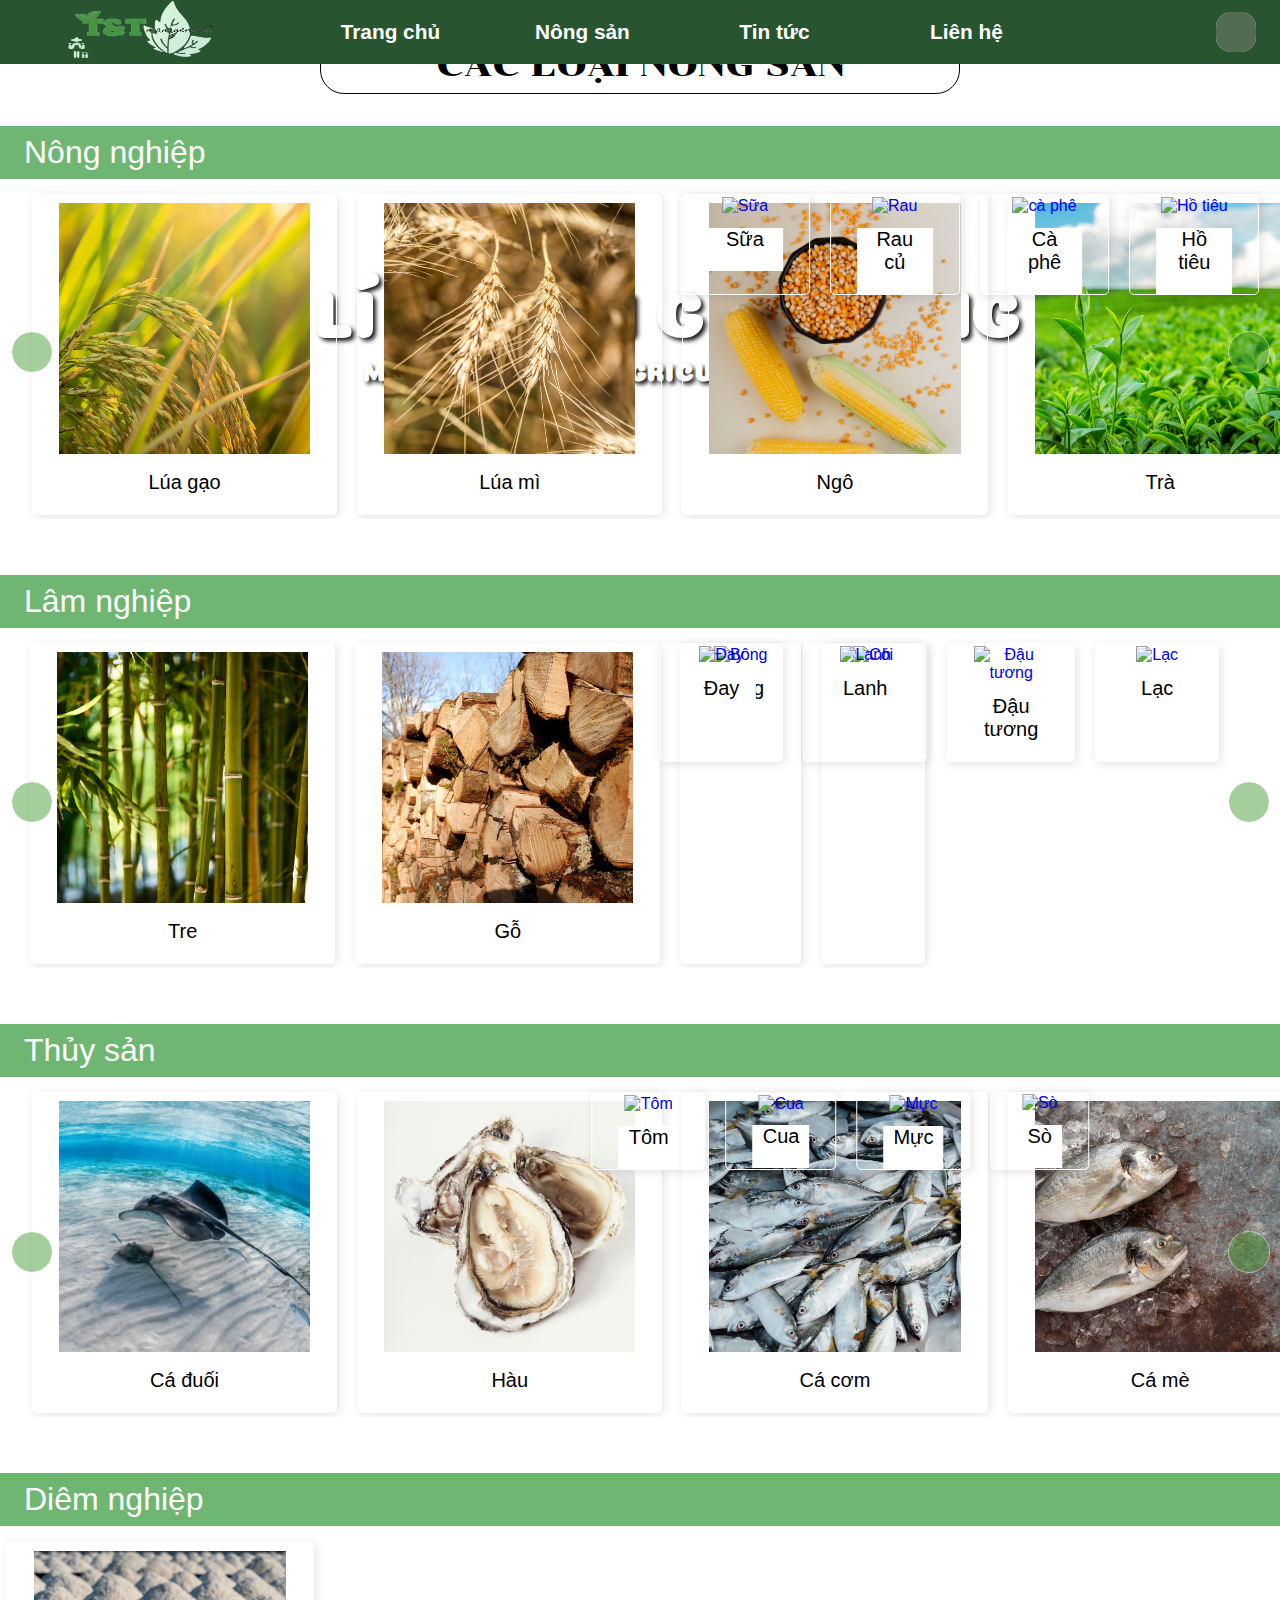
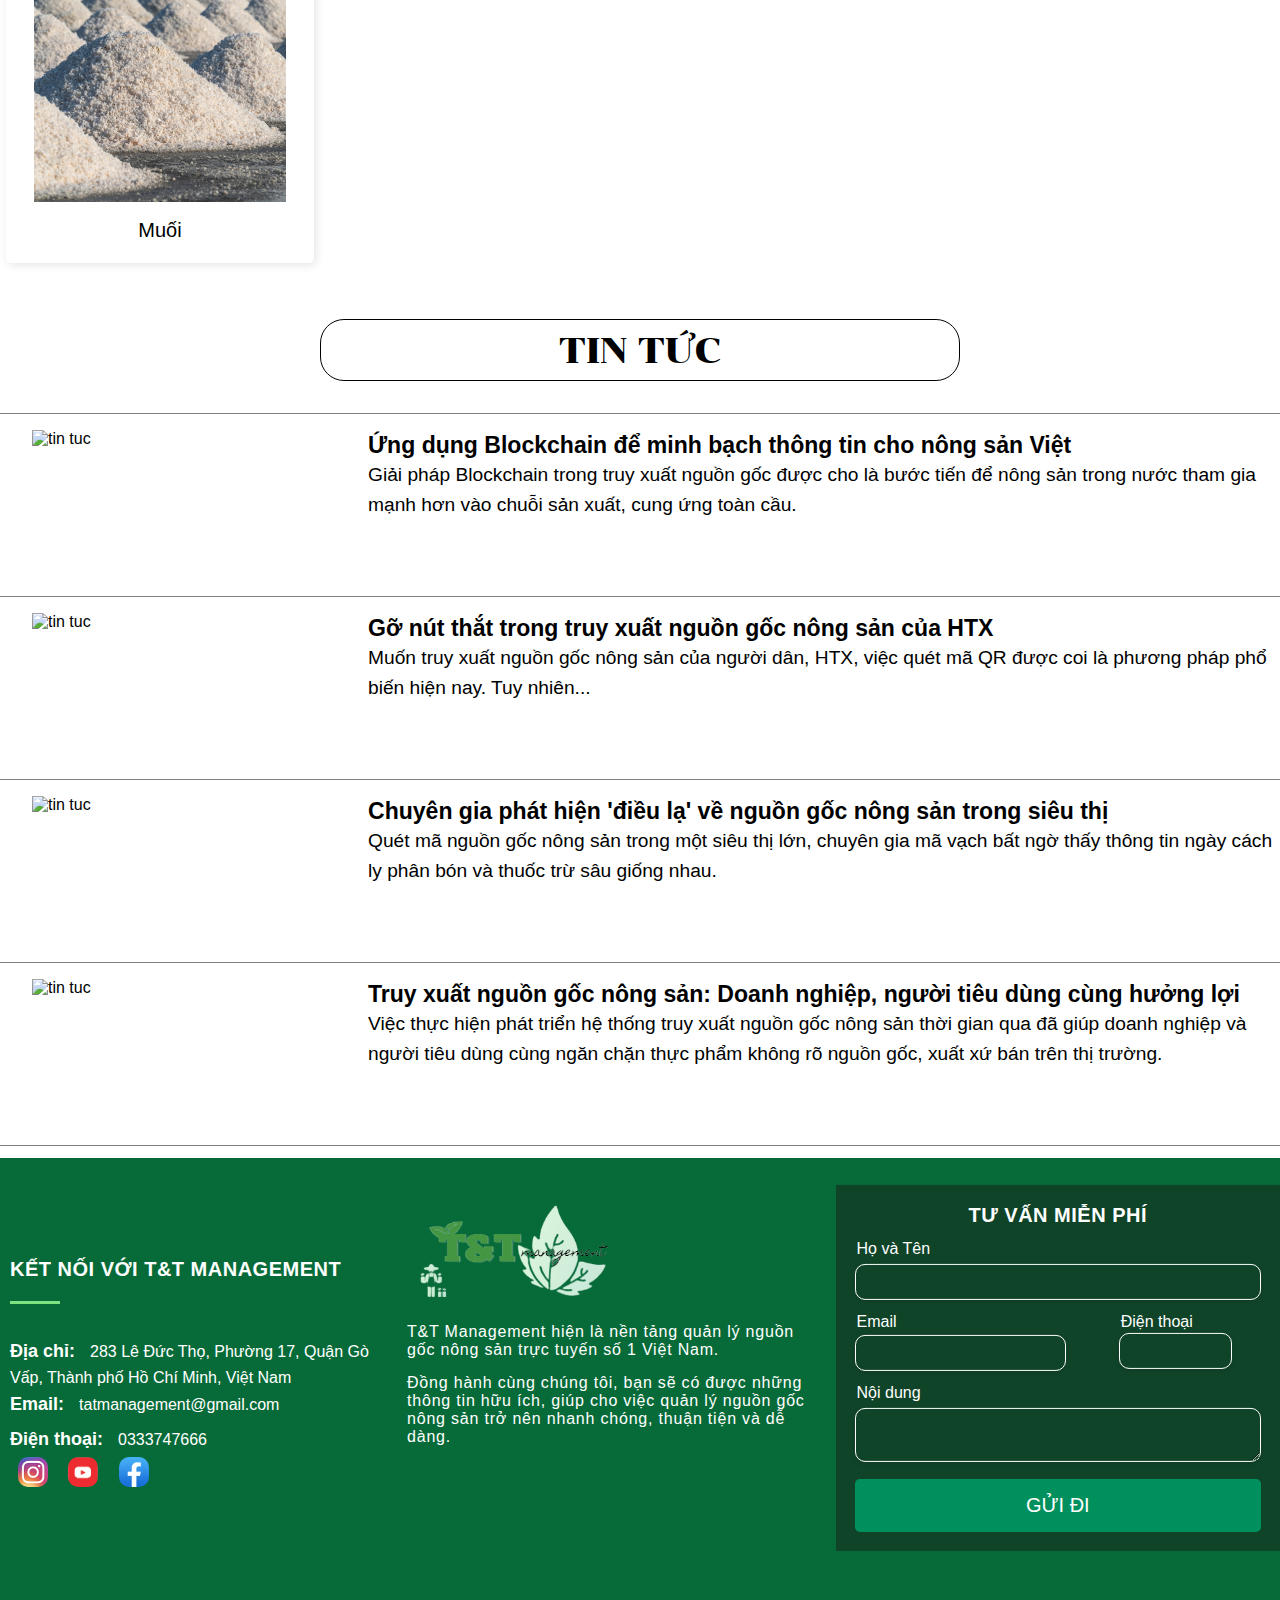
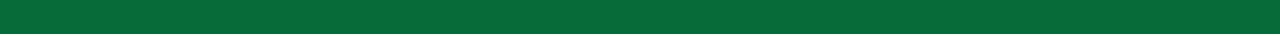
==== commit 7fcad313: "Add files via upload" ====
--- a/index.html
+++ b/index.html
@@ -4,7 +4,6 @@
         <title>QUẢN LÍ NGUỒN GỐC NÔNG SẢN</title>
         <meta charset="UTF-8">
         <meta name="keywords" content="nông sản, quản lí nguồn gốc nông sản">
-        <meta http-equiv="X-UA-Compatible" content="IE=edge">
         <meta name="viewport" content="width=device-width, initial-scale=1">
         <link rel="shortcut icon" href="assets/images/main-logo.png">
         <script src="https://kit.fontawesome.com/34b4244ac8.js" crossorigin="anonymous"></script>
@@ -54,365 +53,262 @@
             </div>
        </section>
        <section class="agri">
-       <div class="sep">CÁC LOẠI NÔNG SẢN</div>
-        <div class="veg box" id="nong">
-            <div class="veg-title">Nông nghiệp</div>
-            <div class="vegContainer">
-                <div class="vegSlider">
-                    <div class="vegitems flex">
-                        <div class="col">
-                                <a target="_blank" href="https://niengiamnongnghiep.vn/cay-lua-co-nguon-goc-tu-dau.html#:~:text=B%E1%BA%AFt%20%C4%91%E1%BA%A7u%20t%E1%BB%AB%20Trung%20Qu%E1%BB%91c%20v%C3%A0%20c%C3%A1c%20khu,T%C3%A2y%20Ban%20Nha%20%C4%91%E1%BA%BFn%20Trung%20v%C3%A0%20Nam%20M%E1%BB%B9.">
-                                    <div class="box-image">
-                                        <img src="assets/images/nông nghiệp/piece-golden-rice-rice-waiting-be-harvested.jpg" alt="Lúa">
-                                    </div>
-                                    <div class="box-content">Lúa gạo</div>                           
-                                </a>
+        <div class="sep">CÁC LOẠI NÔNG SẢN</div>
+         <div class="veg box" id="nong">
+             <div class="veg-title">Nông nghiệp</div>
+             <div class="vegContainer">
+                 <div class="vegSlider">
+                     <div class="vegitems flex">
+                         <div class="col">
+                                 <a target="_blank" href="https://niengiamnongnghiep.vn/cay-lua-co-nguon-goc-tu-dau.html#:~:text=B%E1%BA%AFt%20%C4%91%E1%BA%A7u%20t%E1%BB%AB%20Trung%20Qu%E1%BB%91c%20v%C3%A0%20c%C3%A1c%20khu,T%C3%A2y%20Ban%20Nha%20%C4%91%E1%BA%BFn%20Trung%20v%C3%A0%20Nam%20M%E1%BB%B9.">
+                                     <div class="box-image">
+                                         <img src="assets/images/nông nghiệp/piece-golden-rice-rice-waiting-be-harvested.jpg" alt="Lúa">
+                                     </div>
+                                     <div class="box-content">Lúa gạo</div>                           
+                                 </a>
+                         </div>
+                         <div class="col">
+                                 <a target="_blank" href="https://vi.wikipedia.org/wiki/L%C3%BAa_m%C3%AC">
+                                     <div class="box-image">
+                                         <img src="assets/images/nông nghiệp/ears-wheat-close-up-field-concept-farming-nature.jpg" alt="Lúa mì">
+                                     </div>
+                                     <div class="box-content">Lúa mì</div>                           
+                                 </a>
+                         </div>
+                         <div class="col">
+                                 <a target="_blank" href="https://vi.wikipedia.org/wiki/Ng%C3%B4#:~:text=C%C3%A2y%20ng%C3%B4%20%C4%91%C6%B0%E1%BB%A3c%20du%20nh%E1%BA%ADp%20v%C3%A0o%20Vi%E1%BB%87t%20Nam,v%C3%A0%20c%C3%A1c%20v%C3%B9ng%20ph%E1%BB%A5%20c%E1%BA%ADn%29.%20%5Bc%E1%BA%A7n%20d%E1%BA%ABn%20ngu%E1%BB%93n%5D">
+                                     <div class="box-image">
+                                         <img src="assets/images/nông nghiệp/top-view-pot-full-corn-seeds-corns-white-surface.jpg" alt="Ngô">
+                                     </div>
+                                     <div class="box-content">Ngô</div>                           
+                                 </a>
+                         </div>
+                         <div class="col">
+                                 <a target="_blank" href="https://olongha.com/nguon-goc-cua-tra/">
+                                     <div class="box-image">
+                                         <img src="assets/images/nông nghiệp/green-tea-bud-leaves-green-tea-plantations-morning.jpg" alt="Trà">
+                                     </div>
+                                     <div class="box-content">Trà</div>                           
+                                 </a>
+                         </div>
+                     </div> 
+                     <div class="vegitems flex">
+                         <div class="col">
+                                 <a target="_blank" href="https://vi.wikipedia.org/wiki/S%E1%BB%AFa">
+                                     <div class="box-image">
+                                         <img src="assets/images/nông nghiệp/Glass_of_milk.jpg" alt="Sữa">
+                                     </div>
+                                     <div class="box-content">Sữa</div>                           
+                                 </a>
+                         </div>
+                         <div class="col">
+                             <a target="_blank" href="https://vi.wikipedia.org/wiki/Rau">
+                                 <div class="box-image">
+                                     <img src="assets/images/nông nghiệp/rau.jpg" alt="Rau">
+                                 </div>
+                                 <div class="box-content">Rau củ</div>                           
+                             </a>
+                         </div>
+                         <div class="col">
+                             <a target="_blank" href="https://vi.wikipedia.org/wiki/C%C3%A0_ph%C3%AA#:~:text=C%C3%A0%20ph%C3%AA%20(b%E1%BA%AFt%20ngu%E1%BB%93n%20t%E1%BB%AB,v%E1%BB%B1c%20thu%E1%BB%99c%20%C4%91%C6%B0%E1%BB%9Dng%20x%C3%ADch%20%C4%91%E1%BA%A1o.">
+                                 <div class="box-image">
+                                     <img src="assets/images/nông nghiệp/cafe.jpg" alt="cà phê">
+                                 </div>
+                                 <div class="box-content">Cà phê</div>                           
+                             </a>
+                         </div>
+                         <div class="col">
+                                 <a target="_blank" href="https://vietnam.vnanet.vn/vietnamese/tin-tuc/ho-tieu-viet-nam-82846.html#:~:text=C%C3%A2y%20h%E1%BB%93%20ti%C3%AAu%20c%C3%B3%20t%C3%AAn,H%C3%A0%20Ti%C3%AAn%20(Ki%C3%AAn%20Giang).">
+                                     <div class="box-image">
+                                         <img src="assets/images/nông nghiệp/tieu.jpg" alt="Hồ tiêu">
+                                     </div>
+                                     <div class="box-content">Hồ tiêu</div>                           
+                                 </a>
+                         </div>   
+                     </div>
+                 </div>
+             </div>
+             
+             <div class="btn flex">
+                 <i id="left" class="fa-solid fa-angle-left"></i>
+                 <i id="right" class="fa-solid fa-angle-right"></i>
+             </div>
+         </div>
+         <div class="veg box" id="lam">
+                 <div class="veg-title" >Lâm nghiệp</div>
+                 <div class="vegContainertwo">
+                     <div class="vegSlidertwo">
+                         <div class="vegitemstwo flex">
+                             <div class="col">
+                                 <a target="_blank" href="https://khbvptr.vn/cay-tre/">
+                                     <div class="box-image">
+                                         <img src="assets/images/lâm nghiệp/green-bamboo-forest-daylight.jpg" alt="Tre">
+                                     </div>
+                                     <div class="box-content">Tre</div>                           
+                                 </a>
+                             </div>
+                             <div class="col">
+                                 <a target="_blank" href="https://vi.wikipedia.org/wiki/G%E1%BB%97">
+                                     <div class="box-image">
+                                         <img src="assets/images/lâm nghiệp/stack-lot-chopped-firewood-ready-cold-winter.jpg" alt="Gỗ">
+                                     </div>
+                                     <div class="box-content">Gỗ</div>                           
+                                 </a>
+                             </div>
+                             <div class="col">
+                                 <a target="_blank" href="https://vi.wikipedia.org/wiki/S%E1%BB%A3i_b%C3%B4ng">
+                                     <div class="box-image">
+                                         <img src="assets/images/lâm nghiệp/CottonPlant.JPG" alt="Bông">
+                                     </div>
+                                     <div class="box-content">Bông</div>                           
+                                 </a>
+                             </div>
+                             <div class="col">
+                                 <a target="_blank" href="https://www.bachhoaxanh.com/kinh-nghiem-hay/cay-lac-cay-coi-la-cay-gi-dac-diem-va-cong-dung-cua-cay-lac-1431901">
+                                     <div class="box-image">
+                                         <img src="assets/images/lâm nghiệp/coi.jpg" alt="Cói">
+                                     </div>
+                                     <div class="box-content">Cói</div>                           
+                                 </a>
+                             </div>
+                         </div> 
+                         <div class="vegitemstwo flex">
+                             <div class="col">
+                                 <a target="_blank" href="https://tuivaigiare.com.vn/vai-day-la-gi/">
+                                     <div class="box-image">
+                                         <img src="assets/images/lâm nghiệp/day.jpg" alt="Đay">
+                                     </div>
+                                     <div class="box-content">Đay</div>                           
+                                 </a>
+                             </div>
+                             <div class="col">
+                                 <a target="_blank" href="https://vi.wikipedia.org/wiki/V%E1%BA%A3i_lanh">
+                                     <div class="box-image">
+                                         <img src="assets/images/lâm nghiệp/lanh.jpg" alt="Lanh">
+                                     </div>
+                                     <div class="box-content">Lanh</div>                           
+                                 </a>
+                             </div>
+                             <div class="col">
+                                 <a target="_blank" href="https://www.syngenta.com.vn/cay-dau-nanh-dau-tuong#:~:text=C%C3%A2y%20%C4%91%E1%BA%ADu%20n%C3%A0nh%20c%C3%B3%20t%C3%AAn%20khoa%20h%E1%BB%8Dc%3A%20Glycine%20max.&text=Ngu%E1%BB%93n%20g%E1%BB%91c%3A%20%E1%BB%9F%20Trung%20v%C3%A0,ha%20c%C3%A2y%20%C4%91%E1%BA%ADu%20t%C6%B0%C6%A1ng%20(*).">
+                                     <div class="box-image">
+                                         <img src="assets/images/lâm nghiệp/dautuong.jpg" alt="Đậu tương">
+                                     </div>
+                                     <div class="box-content">Đậu tương</div>                           
+                                 </a>
+                             </div>
+                             <div class="col">
+                                 <a target="_blank" href="https://plantix.net/vi/library/crops/peanut/">
+                                     <div class="box-image">
+                                         <img src="assets/images/lâm nghiệp/lac.jpg" alt="Lạc">
+                                     </div>
+                                     <div class="box-content">Lạc</div>                           
+                                 </a>
+                             </div>
+                            </div>
                         </div>
-                        <div class="col">
-                                <a target="_blank" href="https://vi.wikipedia.org/wiki/L%C3%BAa_m%C3%AC">
-                                    <div class="box-image">
-                                        <img src="assets/images/nông nghiệp/ears-wheat-close-up-field-concept-farming-nature.jpg" alt="Lúa mì">
-                                    </div>
-                                    <div class="box-content">Lúa mì</div>                           
-                                </a>
-                        </div>
-                        <div class="col">
-                                <a target="_blank" href="https://vi.wikipedia.org/wiki/Ng%C3%B4#:~:text=C%C3%A2y%20ng%C3%B4%20%C4%91%C6%B0%E1%BB%A3c%20du%20nh%E1%BA%ADp%20v%C3%A0o%20Vi%E1%BB%87t%20Nam,v%C3%A0%20c%C3%A1c%20v%C3%B9ng%20ph%E1%BB%A5%20c%E1%BA%ADn%29.%20%5Bc%E1%BA%A7n%20d%E1%BA%ABn%20ngu%E1%BB%93n%5D">
-                                    <div class="box-image">
-                                        <img src="assets/images/nông nghiệp/top-view-pot-full-corn-seeds-corns-white-surface.jpg" alt="Ngô">
-                                    </div>
-                                    <div class="box-content">Ngô</div>                           
-                                </a>
-                        </div>
-                        <div class="col">
-                                <a target="_blank" href="https://olongha.com/nguon-goc-cua-tra/">
-                                    <div class="box-image">
-                                        <img src="assets/images/nông nghiệp/green-tea-bud-leaves-green-tea-plantations-morning.jpg" alt="Trà">
-                                    </div>
-                                    <div class="box-content">Trà</div>                           
-                                </a>
-                        </div>
-                    </div> 
-                    <div class="vegitems flex">
-                        <div class="col">
-                                <a target="_blank" href="https://vi.wikipedia.org/wiki/L%C3%BAa_m%C3%AC">
-                                    <div class="box-image">
-                                        <img src="assets/images/nông nghiệp/ears-wheat-close-up-field-concept-farming-nature.jpg" alt="Lúa mì">
-                                    </div>
-                                    <div class="box-content">Lúa mì</div>                           
-                                </a>
-                        </div>
-                        <div class="col">
-                            <a target="_blank" href="https://niengiamnongnghiep.vn/cay-lua-co-nguon-goc-tu-dau.html#:~:text=B%E1%BA%AFt%20%C4%91%E1%BA%A7u%20t%E1%BB%AB%20Trung%20Qu%E1%BB%91c%20v%C3%A0%20c%C3%A1c%20khu,T%C3%A2y%20Ban%20Nha%20%C4%91%E1%BA%BFn%20Trung%20v%C3%A0%20Nam%20M%E1%BB%B9.">
-                                <div class="box-image">
-                                    <img src="assets/images/nông nghiệp/piece-golden-rice-rice-waiting-be-harvested.jpg" alt="Lúa">
-                                </div>
-                                <div class="box-content">Lúa gạo</div>                           
-                            </a>
-                        </div>
-                        <div class="col">
-                            <a target="_blank" href="https://olongha.com/nguon-goc-cua-tra/">
-                                <div class="box-image">
-                                    <img src="assets/images/nông nghiệp/green-tea-bud-leaves-green-tea-plantations-morning.jpg" alt="Trà">
-                                </div>
-                                <div class="box-content">Trà</div>                           
-                            </a>
-                        </div>
-                        <div class="col">
-                                <a target="_blank" href="https://vi.wikipedia.org/wiki/Ng%C3%B4#:~:text=C%C3%A2y%20ng%C3%B4%20%C4%91%C6%B0%E1%BB%A3c%20du%20nh%E1%BA%ADp%20v%C3%A0o%20Vi%E1%BB%87t%20Nam,v%C3%A0%20c%C3%A1c%20v%C3%B9ng%20ph%E1%BB%A5%20c%E1%BA%ADn%29.%20%5Bc%E1%BA%A7n%20d%E1%BA%ABn%20ngu%E1%BB%93n%5D">
-                                    <div class="box-image">
-                                        <img src="assets/images/nông nghiệp/top-view-pot-full-corn-seeds-corns-white-surface.jpg" alt="Ngô">
-                                    </div>
-                                    <div class="box-content">Ngô</div>                           
-                                </a>
-                        </div>   
-                    </div>
-                    <div class="vegitems flex">
-                        <div class="col">
-                            <a target="_blank" href="https://olongha.com/nguon-goc-cua-tra/">
-                                <div class="box-image">
-                                    <img src="assets/images/nông nghiệp/green-tea-bud-leaves-green-tea-plantations-morning.jpg" alt="Trà">
-                                </div>
-                                <div class="box-content">Trà</div>                           
-                            </a>
-                        </div>
-                        <div class="col">
-                                <a target="_blank" href="https://vi.wikipedia.org/wiki/L%C3%BAa_m%C3%AC">
-                                    <div class="box-image">
-                                        <img src="assets/images/nông nghiệp/ears-wheat-close-up-field-concept-farming-nature.jpg" alt="Lúa mì">
-                                    </div>
-                                    <div class="box-content">Lúa mì</div>                           
-                                </a>
-                        </div>
-                        <div class="col">
-                            <a target="_blank" href="https://niengiamnongnghiep.vn/cay-lua-co-nguon-goc-tu-dau.html#:~:text=B%E1%BA%AFt%20%C4%91%E1%BA%A7u%20t%E1%BB%AB%20Trung%20Qu%E1%BB%91c%20v%C3%A0%20c%C3%A1c%20khu,T%C3%A2y%20Ban%20Nha%20%C4%91%E1%BA%BFn%20Trung%20v%C3%A0%20Nam%20M%E1%BB%B9.">
-                                <div class="box-image">
-                                    <img src="assets/images/nông nghiệp/piece-golden-rice-rice-waiting-be-harvested.jpg" alt="Lúa">
-                                </div>
-                                <div class="box-content">Lúa gạo</div>                           
-                            </a>
-                        </div>
-                        <div class="col">
-                                <a target="_blank" href="https://vi.wikipedia.org/wiki/Ng%C3%B4#:~:text=C%C3%A2y%20ng%C3%B4%20%C4%91%C6%B0%E1%BB%A3c%20du%20nh%E1%BA%ADp%20v%C3%A0o%20Vi%E1%BB%87t%20Nam,v%C3%A0%20c%C3%A1c%20v%C3%B9ng%20ph%E1%BB%A5%20c%E1%BA%ADn%29.%20%5Bc%E1%BA%A7n%20d%E1%BA%ABn%20ngu%E1%BB%93n%5D">
-                                    <div class="box-image">
-                                        <img src="assets/images/nông nghiệp/top-view-pot-full-corn-seeds-corns-white-surface.jpg" alt="Ngô">
-                                    </div>
-                                    <div class="box-content">Ngô</div>                           
-                                </a>
-                        </div>
-                        
-                    </div>
-                </div>
-            </div>
-            
-            <div class="btn flex">
-                <i id="left" class="fa-solid fa-angle-left"></i>
-                <i id="right" class="fa-solid fa-angle-right"></i>
-            </div>
-        </div>
-        <div class="veg box" id="lam">
-                <div class="veg-title" >Lâm nghiệp</div>
-                <div class="vegContainertwo">
-                    <div class="vegSlidertwo">
-                        <div class="vegitemstwo flex">
-                            <div class="col">
-                                <a target="_blank" href="https://khbvptr.vn/cay-tre/">
-                                    <div class="box-image">
-                                        <img src="assets/images/lâm nghiệp/green-bamboo-forest-daylight.jpg" alt="Tre">
-                                    </div>
-                                    <div class="box-content">Tre</div>                           
-                                </a>
-                            </div>
-                            <div class="col">
-                                <a target="_blank" href="https://vi.wikipedia.org/wiki/G%E1%BB%97">
-                                    <div class="box-image">
-                                        <img src="assets/images/lâm nghiệp/stack-lot-chopped-firewood-ready-cold-winter.jpg" alt="Gỗ">
-                                    </div>
-                                    <div class="box-content">Gỗ</div>                           
-                                </a>
-                            </div>
-                            <div class="col">
-                                <a target="_blank" href="https://khbvptr.vn/cay-tre/">
-                                    <div class="box-image">
-                                        <img src="assets/images/lâm nghiệp/green-bamboo-forest-daylight.jpg" alt="Tre">
-                                    </div>
-                                    <div class="box-content">Tre</div>                           
-                                </a>
-                            </div>
-                            <div class="col">
-                                <a target="_blank" href="https://vi.wikipedia.org/wiki/G%E1%BB%97">
-                                    <div class="box-image">
-                                        <img src="assets/images/lâm nghiệp/stack-lot-chopped-firewood-ready-cold-winter.jpg" alt="Gỗ">
-                                    </div>
-                                    <div class="box-content">Gỗ</div>                           
-                                </a>
-                            </div>
-                        </div> 
-                        <div class="vegitemstwo flex">
-                            <div class="col">
-                                <a target="_blank" href="https://khbvptr.vn/cay-tre/">
-                                    <div class="box-image">
-                                        <img src="assets/images/lâm nghiệp/green-bamboo-forest-daylight.jpg" alt="Tre">
-                                    </div>
-                                    <div class="box-content">Tre</div>                           
-                                </a>
-                            </div>
-                            <div class="col">
-                                <a target="_blank" href="https://vi.wikipedia.org/wiki/G%E1%BB%97">
-                                    <div class="box-image">
-                                        <img src="assets/images/lâm nghiệp/stack-lot-chopped-firewood-ready-cold-winter.jpg" alt="Gỗ">
-                                    </div>
-                                    <div class="box-content">Gỗ</div>                           
-                                </a>
-                            </div>
-                            <div class="col">
-                                <a target="_blank" href="https://khbvptr.vn/cay-tre/">
-                                    <div class="box-image">
-                                        <img src="assets/images/lâm nghiệp/green-bamboo-forest-daylight.jpg" alt="Tre">
-                                    </div>
-                                    <div class="box-content">Tre</div>                           
-                                </a>
-                            </div>
-                            <div class="col">
-                                <a target="_blank" href="https://vi.wikipedia.org/wiki/G%E1%BB%97">
-                                    <div class="box-image">
-                                        <img src="assets/images/lâm nghiệp/stack-lot-chopped-firewood-ready-cold-winter.jpg" alt="Gỗ">
-                                    </div>
-                                    <div class="box-content">Gỗ</div>                           
-                                </a>
-                            </div>
-                        </div>
-                        <div class="vegitemstwo flex">
-                            <div class="col">
-                                <a target="_blank" href="https://khbvptr.vn/cay-tre/">
-                                    <div class="box-image">
-                                        <img src="assets/images/lâm nghiệp/green-bamboo-forest-daylight.jpg" alt="Tre">
-                                    </div>
-                                    <div class="box-content">Tre</div>                           
-                                </a>
-                            </div>
-                            <div class="col">
-                                <a target="_blank" href="https://vi.wikipedia.org/wiki/G%E1%BB%97">
-                                    <div class="box-image">
-                                        <img src="assets/images/lâm nghiệp/stack-lot-chopped-firewood-ready-cold-winter.jpg" alt="Gỗ">
-                                    </div>
-                                    <div class="box-content">Gỗ</div>                           
-                                </a>
-                            </div>
-                            <div class="col">
-                                <a target="_blank" href="https://khbvptr.vn/cay-tre/">
-                                    <div class="box-image">
-                                        <img src="assets/images/lâm nghiệp/green-bamboo-forest-daylight.jpg" alt="Tre">
-                                    </div>
-                                    <div class="box-content">Tre</div>                           
-                                </a>
-                            </div>
-                            <div class="col">
-                                <a target="_blank" href="https://vi.wikipedia.org/wiki/G%E1%BB%97">
-                                    <div class="box-image">
-                                        <img src="assets/images/lâm nghiệp/stack-lot-chopped-firewood-ready-cold-winter.jpg" alt="Gỗ">
-                                    </div>
-                                    <div class="box-content">Gỗ</div>                           
-                                </a>
-                            </div>
-                        </div>
-                    </div>
-                </div>
-                
-                <div class="btntwo flex">
-                    <i id="lefttwo" class="fa-solid fa-angle-left fa-angle-left-two"></i>
-                    <i id="righttwo" class="fa-solid fa-angle-right fa-angle-right-two"></i>
-                </div>
-        </div>
-        <div class="veg box" id="thuy">
-            <div class="veg-title">Thủy sản</div>
-            <div class="vegContainerthree">
-                <div class="vegSliderthree">
-                    <div class="vegitemsthree flex">
-                        <div class="col">
-                            <a target="_blank" href="https://vi.wikipedia.org/wiki/Li%C3%AAn_b%E1%BB%99_C%C3%A1_%C4%91u%E1%BB%91i">
-                                <div class="box-image">
-                                    <img src="assets/images/thủy sản/cá đuối.jpg" alt="Cá đuối">
-                                </div>
-                                <div class="box-content">Cá đuối</div>                           
-                            </a>
-                        </div>
-                        <div class="col">
-                            <a target="_blank" href="https://vi.wikipedia.org/wiki/H%C3%A0u">
-                                <div class="box-image">
-                                    <img src="assets/images/thủy sản/fresh-oyster.jpg" alt="Hàu">
-                                </div>
-                                <div class="box-content">Hàu</div>                           
-                            </a>
-                        </div>
-                        <div class="col">
-                            <a target="_blank" href="https://baokhuyennong.com/ca-com/">
-                                <div class="box-image">
-                                    <img src="assets/images/thủy sản/mackerel-market.jpg" alt="Cá cơm">
-                                </div>
-                                <div class="box-content">Cá cơm</div>                           
-                            </a>
-                        </div>
-                        <div class="col">
-                            <a target="_blank" href="https://vi.wikipedia.org/wiki/C%C3%A1_m%C3%A8">
-                                <div class="box-image">
-                                    <img src="assets/images/thủy sản/top-view-delicious-seafood-arrangement.jpg" alt="Cá mè">
-                                </div>
-                                <div class="box-content">Cá mè</div>                           
-                            </a>
-                        </div>
-                    </div> 
-                    <div class="vegitemsthree flex">
-                        <div class="col">
-                            <a target="_blank" href="https://vi.wikipedia.org/wiki/H%C3%A0u">
-                                <div class="box-image">
-                                    <img src="assets/images/thủy sản/fresh-oyster.jpg" alt="Hàu">
-                                </div>
-                                <div class="box-content">Hàu</div>                           
-                            </a>
-                        </div>
-                        <div class="col">
-                            <a target="_blank" href="https://baokhuyennong.com/ca-com/">
-                                <div class="box-image">
-                                    <img src="assets/images/thủy sản/mackerel-market.jpg" alt="Cá cơm">
-                                </div>
-                                <div class="box-content">Cá cơm</div>                           
-                            </a>
-                        </div>
-                        <div class="col">
-                            <a target="_blank" href="https://vi.wikipedia.org/wiki/C%C3%A1_m%C3%A8">
-                                <div class="box-image">
-                                    <img src="assets/images/thủy sản/top-view-delicious-seafood-arrangement.jpg" alt="Cá mè">
-                                </div>
-                                <div class="box-content">Cá mè</div>                           
-                            </a>
-                        </div>
-                        <div class="col">
-                            <a target="_blank" href="https://vi.wikipedia.org/wiki/Li%C3%AAn_b%E1%BB%99_C%C3%A1_%C4%91u%E1%BB%91i">
-                                <div class="box-image">
-                                    <img src="assets/images/thủy sản/cá đuối.jpg" alt="Cá đuối">
-                                </div>
-                                <div class="box-content">Cá đuối</div>                           
-                            </a>
-                        </div>
-                    </div> 
-                    <div class="vegitemsthree flex">
-                        <div class="col">
-                            <a target="_blank" href="https://baokhuyennong.com/ca-com/">
-                                <div class="box-image">
-                                    <img src="assets/images/thủy sản/mackerel-market.jpg" alt="Cá cơm">
-                                </div>
-                                <div class="box-content">Cá cơm</div>                           
-                            </a>
-                        </div>
-                        <div class="col">
-                            <a target="_blank" href="https://vi.wikipedia.org/wiki/Li%C3%AAn_b%E1%BB%99_C%C3%A1_%C4%91u%E1%BB%91i">
-                                <div class="box-image">
-                                    <img src="assets/images/thủy sản/cá đuối.jpg" alt="Cá đuối">
-                                </div>
-                                <div class="box-content">Cá đuối</div>                           
-                            </a>
-                        </div>
-                        <div class="col">
-                            <a target="_blank" href="https://vi.wikipedia.org/wiki/C%C3%A1_m%C3%A8">
-                                <div class="box-image">
-                                    <img src="assets/images/thủy sản/top-view-delicious-seafood-arrangement.jpg" alt="Cá mè">
-                                </div>
-                                <div class="box-content">Cá mè</div>                           
-                            </a>
-                        </div>
-                        <div class="col">
-                            <a target="_blank" href="https://vi.wikipedia.org/wiki/H%C3%A0u">
-                                <div class="box-image">
-                                    <img src="assets/images/thủy sản/fresh-oyster.jpg" alt="Hàu">
-                                </div>
-                                <div class="box-content">Hàu</div>                           
-                            </a>
-                        </div>
-                    </div> 
-                </div>
-            </div>
-            
-            <div class="btnthree flex">
-                <i id="leftthree" class="fa-solid fa-angle-left fa-angle-left-three"></i>
-                <i id="rightthree" class="fa-solid fa-angle-right fa-angle-right-three"></i>
-            </div>
-        </div>
-        <div class="veg box" id="diem">
-            <div class="veg-title">Diêm nghiệp</div>
-            <div class="veg-content flex">
-                <div class="col">
-                        <a target="_blank" href="https://maybomhoachat.vn/blog/muoi-la-gi-nguon-goc-va-ung-dung-cua-muoi">
-                            <div class="box-image">
-                                <img src="assets/images/diêm nghiệp/salt-salt-farm-ready-harvest-thailand.jpg" alt="Muối">
-                            </div>
-                            <div class="box-content">Muối</div>                           
-                        </a>
-                </div>
-            </div>  
-        </div>
-       </section>
-       <section class="news box">
+                 </div>
+    
+                 <div class="btntwo flex">
+                     <i id="lefttwo" class="fa-solid fa-angle-left fa-angle-left-two"></i>
+                     <i id="righttwo" class="fa-solid fa-angle-right fa-angle-right-two"></i>
+                 </div>
+         </div>
+         <div class="veg box" id="thuy">
+             <div class="veg-title">Thủy sản</div>
+             <div class="vegContainerthree">
+                 <div class="vegSliderthree">
+                     <div class="vegitemsthree flex">
+                         <div class="col">
+                             <a target="_blank" href="https://vi.wikipedia.org/wiki/Li%C3%AAn_b%E1%BB%99_C%C3%A1_%C4%91u%E1%BB%91i">
+                                 <div class="box-image">
+                                     <img src="assets/images/thủy sản/cá đuối.jpg" alt="Cá đuối">
+                                 </div>
+                                 <div class="box-content">Cá đuối</div>                           
+                             </a>
+                         </div>
+                         <div class="col">
+                             <a target="_blank" href="https://vi.wikipedia.org/wiki/H%C3%A0u">
+                                 <div class="box-image">
+                                     <img src="assets/images/thủy sản/fresh-oyster.jpg" alt="Hàu">
+                                 </div>
+                                 <div class="box-content">Hàu</div>                           
+                             </a>
+                         </div>
+                         <div class="col">
+                             <a target="_blank" href="https://baokhuyennong.com/ca-com/">
+                                 <div class="box-image">
+                                     <img src="assets/images/thủy sản/mackerel-market.jpg" alt="Cá cơm">
+                                 </div>
+                                 <div class="box-content">Cá cơm</div>                           
+                             </a>
+                         </div>
+                         <div class="col">
+                             <a target="_blank" href="https://vi.wikipedia.org/wiki/C%C3%A1_m%C3%A8">
+                                 <div class="box-image">
+                                     <img src="assets/images/thủy sản/top-view-delicious-seafood-arrangement.jpg" alt="Cá mè">
+                                 </div>
+                                 <div class="box-content">Cá mè</div>                           
+                             </a>
+                         </div>
+                     </div> 
+                     <div class="vegitemsthree flex">
+                         <div class="col">
+                             <a target="_blank" href="https://vi.wikipedia.org/wiki/T%C3%B4m#:~:text=T%C3%B4m%20l%C3%A0%20t%E1%BB%AB%20ch%E1%BB%89%20ph%E1%BA%A7n,nh%E1%BB%9D%20(%E1%BB%91c%20m%C6%B0%E1%BB%A3n%20h%E1%BB%93n).">
+                                 <div class="box-image">
+                                     <img src="assets/images/thủy sản/tom.jpg" alt="Tôm">
+                                 </div>
+                                 <div class="box-content">Tôm</div>                           
+                             </a>
+                         </div>
+                         <div class="col">
+                             <a target="_blank" href="https://vi.wikipedia.org/wiki/Cua_%C4%91%E1%BB%93ng">
+                                 <div class="box-image">
+                                     <img src="assets/images/thủy sản/cua.jpg" alt="Cua">
+                                 </div>
+                                 <div class="box-content">Cua</div>                           
+                             </a>
+                         </div>
+                         <div class="col">
+                             <a target="_blank" href="https://khoahoc.tv/tim-hieu-ve-loai-muc-cach-ma-loai-than-mem-yeu-ot-sinh-ton-104631">
+                                 <div class="box-image">
+                                     <img src="assets/images/thủy sản/muc.webp" alt="Mực">
+                                 </div>
+                                 <div class="box-content">Mực</div>                           
+                             </a>
+                         </div>
+                         <div class="col">
+                             <a target="_blank" href="https://vi.wikipedia.org/wiki/S%C3%B2">
+                                 <div class="box-image">
+                                     <img src="assets/images/thủy sản/so.jpg" alt="Sò">
+                                 </div>
+                                 <div class="box-content">Sò</div>                           
+                             </a>
+                         </div>
+                     </div> 
+                 </div>
+             </div>
+             
+             <div class="btnthree flex">
+                 <i id="leftthree" class="fa-solid fa-angle-left fa-angle-left-three"></i>
+                 <i id="rightthree" class="fa-solid fa-angle-right fa-angle-right-three"></i>
+             </div>
+         </div>
+         <div class="veg box" id="diem">
+             <div class="veg-title">Diêm nghiệp</div>
+             <div class="veg-content flex">
+                 <div class="col">
+                         <a target="_blank" href="https://maybomhoachat.vn/blog/muoi-la-gi-nguon-goc-va-ung-dung-cua-muoi">
+                             <div class="box-image">
+                                 <img src="assets/images/diêm nghiệp/salt-salt-farm-ready-harvest-thailand.jpg" alt="Muối">
+                             </div>
+                             <div class="box-content">Muối</div>                           
+                         </a>
+                 </div>
+             </div>  
+         </div>
+        </section>
+        <section class="news box">
             <div class="sep">TIN TỨC</div>
             <div class="news content">
                 <div class="post-item">
@@ -460,6 +356,24 @@
                         </a>
                 </div>
             </div>
+                <!-- <a href="#">
+                    <figure>
+                        <img src="assets/images/logo.jpg" alt="">
+                        <figcaption>Mo ta anh</figcaption>
+                    </figure>
+                </a>
+                <a href="#">
+                    <figure>
+                        <img src="assets/images/logo.jpg" alt="">
+                        <figcaption>Mo ta anh</figcaption>
+                    </figure>
+                </a>
+                <a href="#">
+                    <figure>
+                        <img src="assets/images/logo.jpg" alt="">
+                        <figcaption>Mo ta anh</figcaption>
+                    </figure>
+                </a> -->
             </div>
        </section>
        <footer>
@@ -509,25 +423,7 @@
        </div>
     </footer>
     </body>
-
-        <!-- JS -->
-     <script src="assets/js/index.js"></script>
-     <script>
-         // BACK TO TOP
-     var showBackTop = 300;
-     $(document).ready(function() {
-         $(window).scroll(function() {
-             if($(this).scrollTop() >= showBackTop){
-                 $('.backtop').fadeIn();
-             } else {
-                 $('.backtop').fadeOut();
-             }
-         });
-         $('.backtop').click(function(){
-             $('html, body').animate({scrollTop: 0 }, 800);
-         });
-     });
-    </script>
+    <script src="assets/js/index.js"></script>
    
 
 
